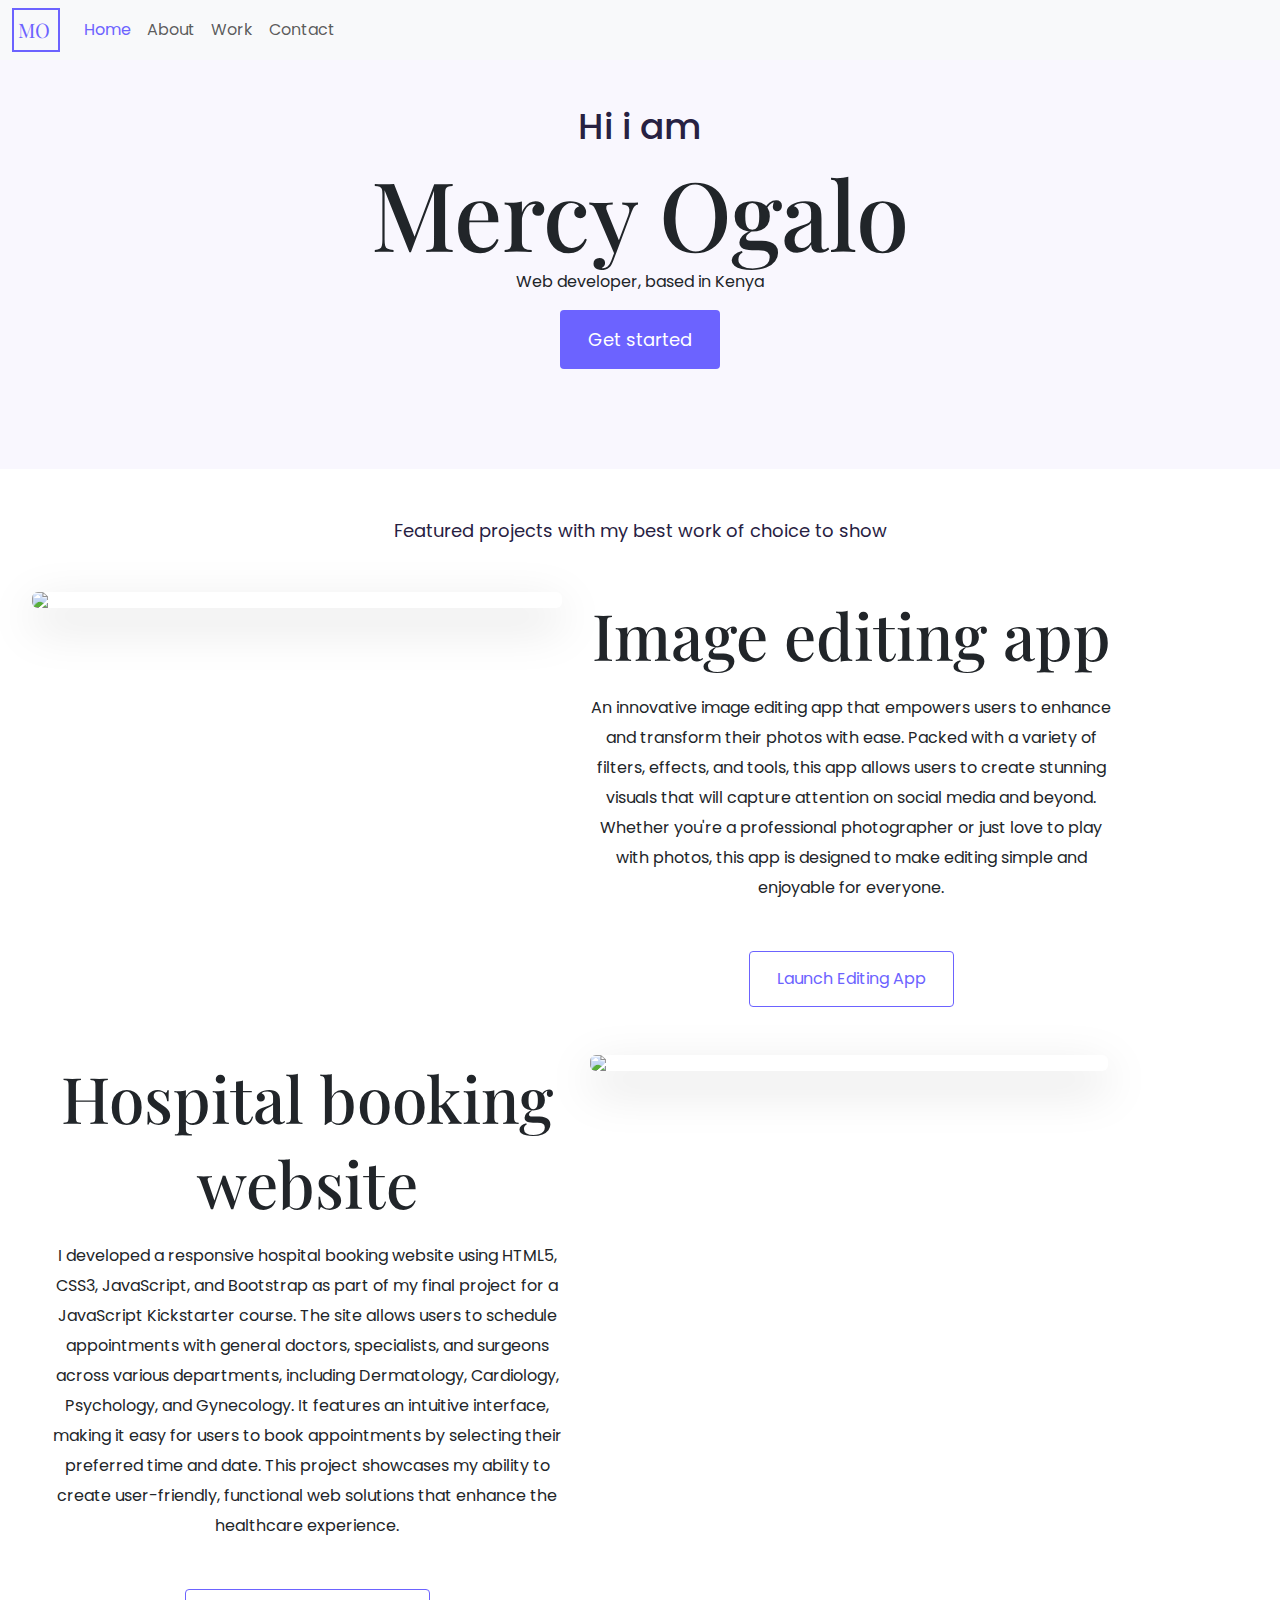
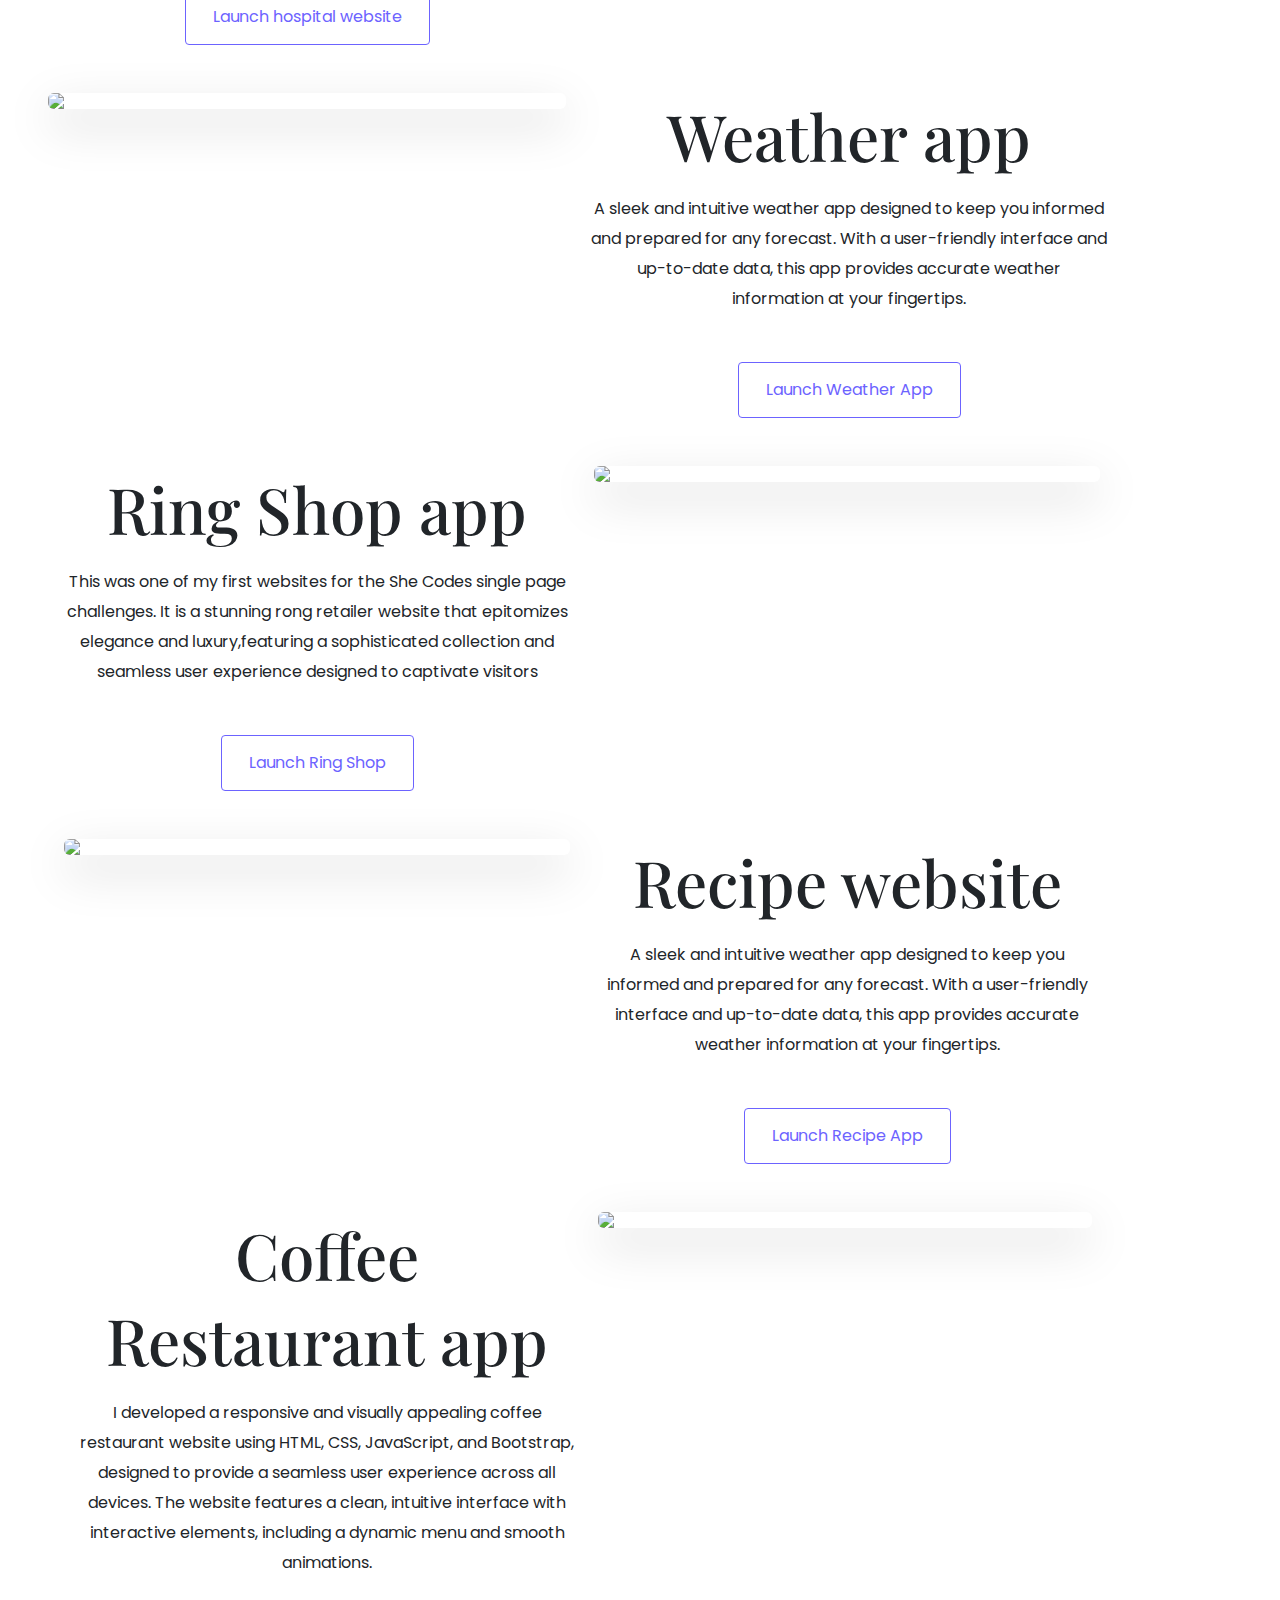
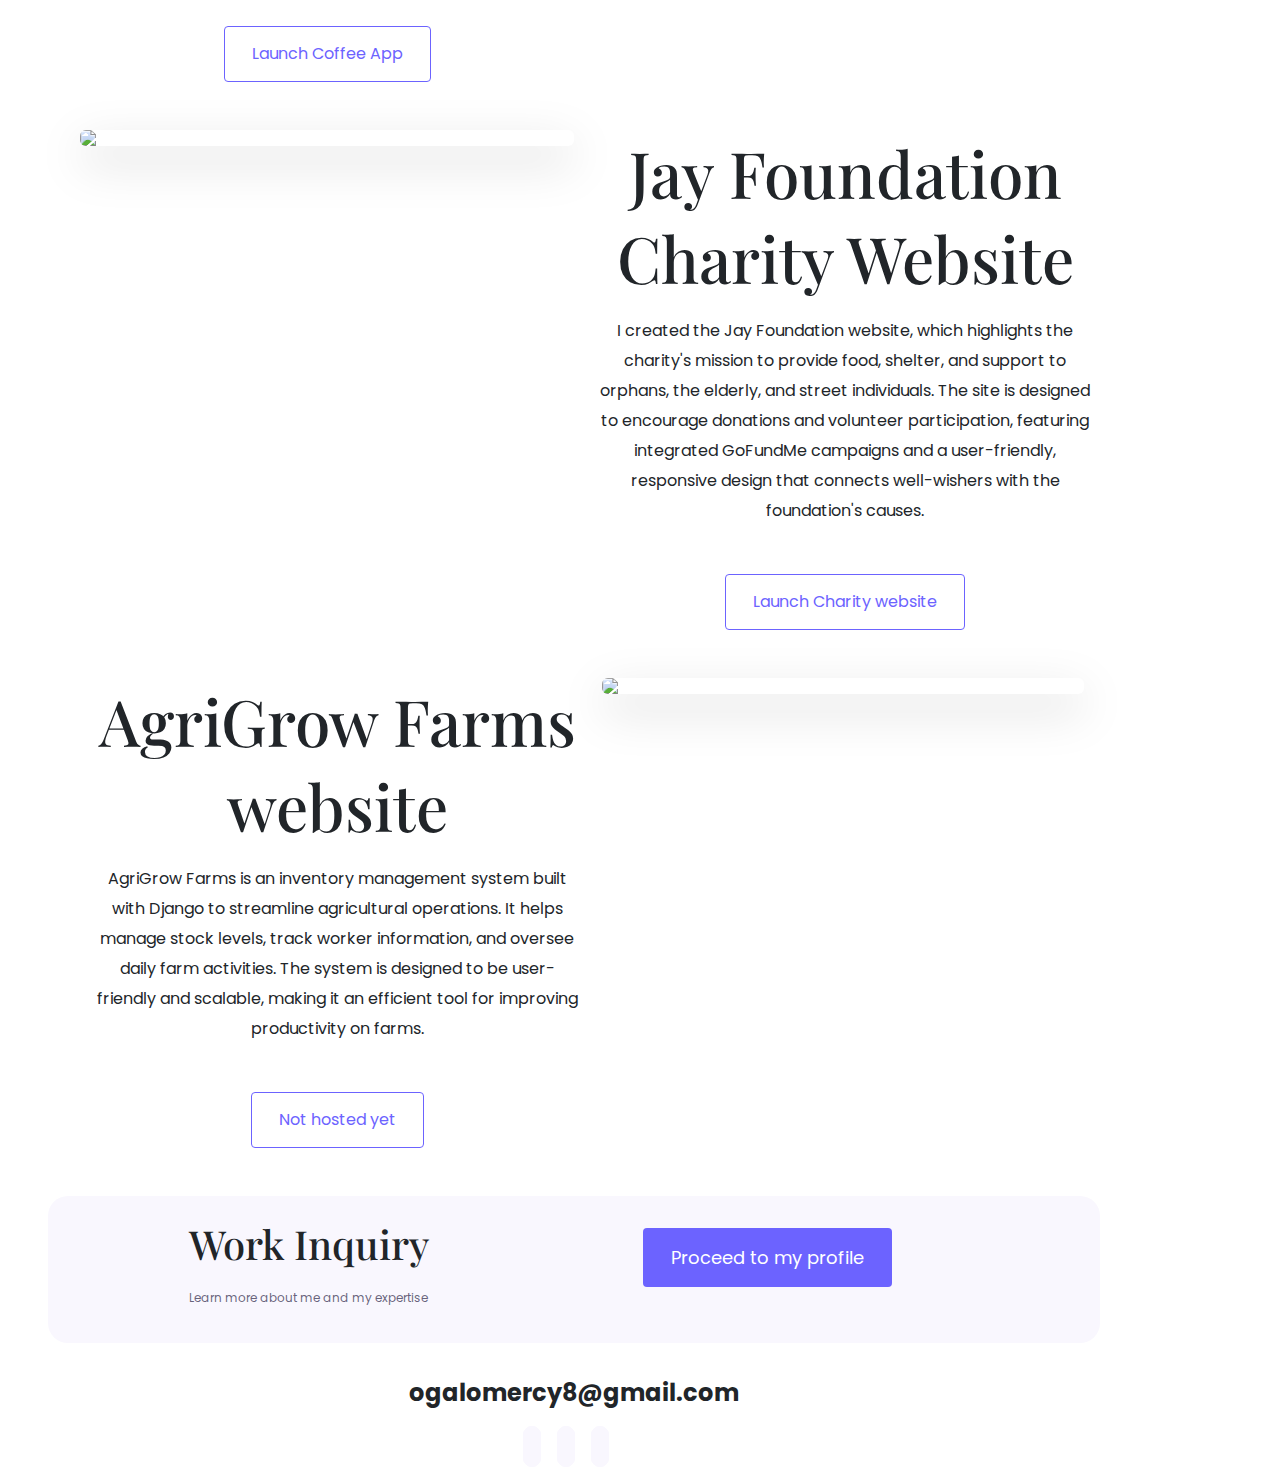
==== index.html @ 90d044d7 "added links to the icons" ====
<!DOCTYPE html>
<html lang="en">
<head>
    <meta charset="UTF-8">
    <meta name="description" content="Mercy Ogalo portfolio homepage-Frontend developer">
    <meta name="viewport" content="width=device-width, initial-scale=1.0">
    <link href="https://cdn.jsdelivr.net/npm/bootstrap@5.3.3/dist/css/bootstrap.min.css" rel="stylesheet" integrity="sha384-QWTKZyjpPEjISv5WaRU9OFeRpok6YctnYmDr5pNlyT2bRjXh0JMhjY6hW+ALEwIH" crossorigin="anonymous">
    <link rel="preconnect" href="https://fonts.googleapis.com">
    <link rel="preconnect" href="https://fonts.gstatic.com" crossorigin>
    <link rel="preconnect" href="https://fonts.googleapis.com">
    <link rel="stylesheet" href="styles/portfolio.css">
<link rel="preconnect" href="https://fonts.gstatic.com" crossorigin>
<link href="https://fonts.googleapis.com/css2?family=Playfair+Display:ital,wght@0,400..900;1,400..900&family=Poppins:ital,wght@0,100;0,200;0,300;0,400;0,500;0,600;0,700;0,800;0,900;1,100;1,200;1,300;1,400;1,500;1,600;1,700;1,800;1,900&display=swap" rel="stylesheet">
    <link href="https://fonts.googleapis.com/css2?family=Poppins:ital,wght@0,100;0,200;0,300;0,400;0,500;0,600;0,700;0,800;0,900;1,100;1,200;1,300;1,400;1,500;1,600;1,700;1,800;1,900&display=swap" rel="stylesheet">
    <script src="https://cdn.jsdelivr.net/npm/bootstrap@5.3.3/dist/js/bootstrap.bundle.min.js" integrity="sha384-YvpcrYf0tY3lHB60NNkmXc5s9fDVZLESaAA55NDzOxhy9GkcIdslK1eN7N6jIeHz" crossorigin="anonymous"></script>
    <script src="https://kit.fontawesome.com/9861babfd0.js" crossorigin="anonymous"></script>
    <title>Mercy Ogalo homepage</title>
</head>
<body>
  <nav class="navbar navbar-expand-lg fixed-top bg-body-tertiary">
    <div class="container-fluid">
      <a class="navbar-brand ps-1 pe-2 text-center" href="#">MO</a>
      <button class="navbar-toggler" type="button" data-bs-toggle="collapse" data-bs-target="#navbarNav" aria-controls="navbarNav" aria-expanded="false" aria-label="Toggle navigation">
        <span class="navbar-toggler-icon"></span>
      </button>
      <div class="collapse navbar-collapse" id="navbarNav">
        <ul class="navbar-nav">
          <li class="nav-item">
            <a class="nav-link active " aria-current="page"id="main-link" href="index.html">Home</a>
          </li>
          <li class="nav-item">
            <a class="nav-link" href="about.html">About</a>
          </li>
          <li class="nav-item">
            <a class="nav-link" href="work.html">Work</a>
          </li>
          <li class="nav-item">
            <a class="nav-link" href="contact.html">Contact</a>
          </li>
        </ul>
      </div>
    </div>
  </nav>
    <div class="main-section ">
        <h2>
            Hi i am
        </h2>
        <h1>
            Mercy Ogalo  
        </h1>
      <p>
        Web developer, based in Kenya
      </p> 
<div>
    <a href="#my-work"class="btn btn-branding">
        Get started
       </a> 
</div>
    </div>
   
<p class="text-center highlight-styling mt-5 mb-5">
    Featured projects with my best work of choice to show
</p>
    


    <div class="container ms-1 me-1"id="my-work">
        <div class="row ms-1 me-1 project-work">
          <div class="col-6">
            <img src="https://s3.amazonaws.com/shecodesio-production/uploads/files/000/135/799/original/Screenshot_2024-06-24_162312.png?1722080404" class="img-fluid rounded d-none d-sm-block shadow-lg" />
          </div>
       
          <div class="col-sm-6 text-center ">
            <h2 class="mb-3 project-heading">Image editing app</h2>
            <p class="project-description">
              An innovative image editing app that empowers users to enhance and transform their photos with ease. Packed with a variety of filters, effects, and tools, this app allows users to create stunning visuals that will capture attention on social media and beyond. Whether you're a professional photographer or just love to play with photos, this app is designed to make editing simple and enjoyable for everyone. 
            </p>
            <div class="mt-5">
              <a href="https://picture-perfect-image-editing-app.netlify.app/" class="btn project-work-link">Launch Editing App</a>
            </div>
          </div>


     

          <div class="row  ms-1 me-1 mt-5">
            <div class="col-sm-6 text-center">
              <h2 class="mb-3 project-heading">Hospital booking website</h2>
              <p class="project-description">
                I developed a responsive hospital booking website using HTML5, CSS3, JavaScript, and Bootstrap as part of my final project for a JavaScript Kickstarter course. The site allows users to schedule appointments with general doctors, specialists, and surgeons across various departments, including Dermatology, Cardiology, Psychology, and Gynecology. It features an intuitive interface, making it easy for users to book appointments by selecting their preferred time and date. This project showcases my ability to create user-friendly, functional web solutions that enhance the healthcare experience.
              </p>
              <div class="mt-5">
                <a href="https://evergreenhospital.netlify.app/" class="btn  project-work-link">Launch hospital website</a>
              </div>
            </div>
            <div class="col-sm-6">
              <img src="https://s3.amazonaws.com/shecodesio-production/uploads/files/000/147/568/original/Screenshot_2024-10-08_015750.png?1729005713" class="img-fluid rounded d-none d-sm-block shadow-lg" />
            </div>
          </div>











        <div class="row ms-1 me-1 mt-5">
          <div class="col-sm-6 text-center">
            <img src="https://s3.amazonaws.com/shecodesio-production/uploads/files/000/126/911/original/weather.png?1716116071" class="img-fluid rounded d-none d-sm-block shadow-lg" />
          </div>
          <div class="col-sm-6 text-center">
            <h2 class="mb-3 project-heading">Weather app</h2>
            <p class="project-description">
              A sleek and intuitive weather app designed to keep you informed and prepared for any forecast. With a user-friendly interface and up-to-date data, this app provides accurate weather information at your fingertips. 
            </p>
            <div class="mt-5">
              <a href="https://mercyweatherapp.netlify.app/" class="btn  project-work-link">Launch Weather App</a>
            </div>
          </div>




          <div class="row ms-1 me-1 mt-5">
            <div class="col-sm-6 text-center">
              <h2 class="mb-3 project-heading">Ring Shop app</h2>
              <p class="project-description">
                  This was one of my first websites for the She Codes single page  challenges. It is a stunning rong retailer website that epitomizes elegance and luxury,featuring a sophisticated collection and seamless user experience designed to captivate visitors
              </p>
              <div class="mt-5">
                <a href="https://ring-collection.netlify.app/" class="btn  project-work-link">Launch Ring Shop</a>
              </div>
            </div>
            <div class="col-sm-6">
              <img src="https://s3.amazonaws.com/shecodesio-production/uploads/files/000/135/797/original/Screenshot_2024-07-27_143400.png?1722080245" class="img-fluid rounded d-none d-sm-block shadow-lg" />
            </div>
          </div>





      
          <div class="row ms-1 me-1 mt-5">
            <div class="col-sm-6 text-center">
              <img src="https://s3.amazonaws.com/shecodesio-production/uploads/files/000/132/220/original/Screenshot_2024-07-08_181033.png?1720451625" class="img-fluid rounded d-none d-sm-block shadow-lg" />
            </div>
            <div class="col-sm-6 text-center">
              <h2 class="mb-3 project-heading">Recipe website</h2>
              <p class="project-description">
                A sleek and intuitive weather app designed to keep you informed and prepared for any forecast. With a user-friendly interface and up-to-date data, this app provides accurate weather information at your fingertips. 
              </p>
              <div class="mt-5">
                <a href="https://mercy-ogalo-recipes.netlify.app/" class="btn  project-work-link">Launch Recipe App</a>
              </div>
            </div>
           
        
        
        
            <div class="row  ms-1 me-1 mt-5">
              <div class="col-sm-6 text-center">
                <h2 class="mb-3 project-heading">Coffee Restaurant app</h2>
                <p class="project-description">
                    I developed a responsive and visually appealing coffee restaurant website using HTML, CSS, JavaScript, and Bootstrap, designed to provide a seamless user experience across all devices. The website features a clean, intuitive interface with interactive elements, including a dynamic menu and  smooth animations.
                </p>
                <div class="mt-5">
                  <a href="https://coffeerestaurantkenya.netlify.app/" class="btn  project-work-link">Launch Coffee App</a>
                </div>
              </div>
              <div class="col-sm-6">
                <img src="https://s3.amazonaws.com/shecodesio-production/uploads/files/000/138/078/original/Screenshot_2024-08-08_192448.png?1723134542" class="img-fluid rounded d-none d-sm-block shadow-lg" />
              </div>
            </div>
        
        
        
        
        

            <div class="row ms-1 me-1 mt-5">
              <div class="col-sm-6 text-center">
                <img src="https://s3.amazonaws.com/shecodesio-production/uploads/files/000/141/499/original/Screenshot_2024-08-30_212115.png?1725042442" class="img-fluid rounded d-none d-sm-block shadow-lg" />
              </div>
              <div class="col-sm-6 text-center">
                <h2 class="mb-3 project-heading">Jay Foundation Charity Website</h2>
                <p class="project-description">
                  I created the Jay Foundation website, which highlights the charity's mission to provide food, shelter, and support to orphans, the elderly, and street individuals. The site is designed to encourage donations and volunteer participation, featuring integrated GoFundMe campaigns and a user-friendly, responsive design that connects well-wishers with the foundation's causes.
                </p>
                <div class="mt-5">
                  <a href="https://jayfoundationke.netlify.app/" class="btn  project-work-link">Launch Charity website</a>
                </div>
              </div>




              <div class="row  ms-1 me-1 mt-5">
                <div class="col-sm-6 text-center">
                  <h2 class="mb-3 project-heading">AgriGrow Farms website</h2>
                  <p class="project-description">
                    AgriGrow Farms is an inventory management system built with Django to streamline agricultural operations. It helps manage stock levels, track worker information, and oversee daily farm activities. The system is designed to be user-friendly and scalable, making it an efficient tool for improving productivity on farms.
                  <div class="mt-5">
                    <a href=" " class="btn  project-work-link">Not hosted yet</a>
                  </div>
                </div>
                <div class="col-sm-6">
                  <img src="https://s3.amazonaws.com/shecodesio-production/uploads/files/000/154/225/original/agrigrow-1.png?1736279844" class="img-fluid rounded d-none d-sm-block shadow-lg" />
                </div>
              </div>
          

    
            





        
        
        
        </div>





        </div>
      </div>
<div class="container">
  <div class="row personal-access text center m-3 p-3 justify-content-evenly mt-5">
    <div class=" col-sm-4 ">
      <h2>
        Work Inquiry
      </h2>
      <p>
   Learn more about me and my expertise
      </p>
      </div>
      <div class="col-sm-4 mt-3">
        <a href="about.html" class="btn btn-branding">Proceed to my profile</a>
      </div>
  </div>
</div>


<div class="email-link mt-3 mb-2">
  <p>
    ogalomercy8@gmail.com
  </p>
</div>

<div class="icons text-center">
  <a href="http://">
    <i class="fa-brands fa-github  me-3 icon-styling" style="color: #B197FC;"></i>
  </a>
    
 <a href="http://">
  <i class="fa-brands fa-twitter me-3 icon-styling" style="color: #B197FC;"></i>
 </a>
 
 <a href="http://">
  <i class="fa-brands fa-linkedin me-3 icon-styling" style="color: #B197FC;"></i>
 </a>

 
 
</div>

</body>
</html>
---- styles/portfolio.css ----
:root{
  --heading-font-family:"Playfair Display", serif;
  --normal-font-family:"Poppins", sans-serif;
  --primary-color:#F9F7FE;
  --secondary-color:#6C63FF;
}
body{
  font-family: var(--normal-font-family);
  background-color: white;
}
  #main-link{
    color: var(--secondary-color);
  }
  .main-section{
    background-color: var(--primary-color);
    text-align: center;
  padding-top: 100px;
  padding-bottom: 100px;
  }
  h1{
    font-family: var(--heading-font-family);
    font-size: 96px;
    line-height: 100px;
  }
  .main-section h2{
    font-size: 36px;
    color: #272142;
    line-height: 54px;
  }
  .btn-branding{
    font-family: var(--normal-font-family);
    color: white;
    font-size: 18px;
    line-height: 27px;
    background-color: var(--secondary-color);
    border-radius: 4px;
    padding: 15px 27px;
  }
  .highlight-styling{
    font-family: var(--normal-font-family);
    font-size: 18px;
    line-height: 27px;
    color: #272142;
  }
  .project-heading{
    font-family: var(--heading-font-family);
    font-size: 64px;
    line-height: 85px;
  }
  .project-description{
    font-family: var(--normal-font-family);
    font-size: 16px;
    line-height: 30px;
  }
  .project-work-link{
    font-family: var(--normal-font-family);
    color: var(--secondary-color);
    text-align: center;
    font-size: 16px;
    line-height: 24px;
    border: 1px solid var(--secondary-color);
    border-radius: 4px;
    padding: 15px 27px;
  }
  .personal-access{
    background-color: var(--primary-color);
    border-radius: 20px;
  }
  .personal-access h2{
    font-family: var(--heading-font-family);
    font-size: 40px;
    line-height: 64px;
  }
  .personal-access p{
    font-size: 12px;
    line-height: 27px;
    color: #272142B2;
  }
  .email-link{
    text-align: center;
    font-family: var(--normal-font-family);
    font-size: 24px;
    line-height: 36px;
    font-weight: bold;
  }
  .icon-styling{
    border:1px solid var(--primary-color);
    background-color: var(--primary-color);
    border-radius: 50px;
    padding: 8px;
  }
  .nav-link{
    font-family: var(--normal-font-family);
    font-size: 16px;
    line-height: 24px;
  }
  .nav-link:hover{
    color: var(--secondary-color);
  }
   .navbar-brand{
    font-family: var(--heading-font-family);
  border: 2px solid var(--secondary-color);
  color: var(--secondary-color);
  transition: transform 0.6s ease;
  }
  .navbar-brand:hover{
transform: rotate(360deg);
  }
  @media (max-width: 576px) {
    h1{
      font-size: 70px;
    }
    .main-section h2{
      font-size: 26px;
    }
    .project-heading{
      font-size: 40px;
    }
    .personal-access h2{
      font-size: 30px;
    }
    .email-link{
      font-size: 16px;
    }
  }
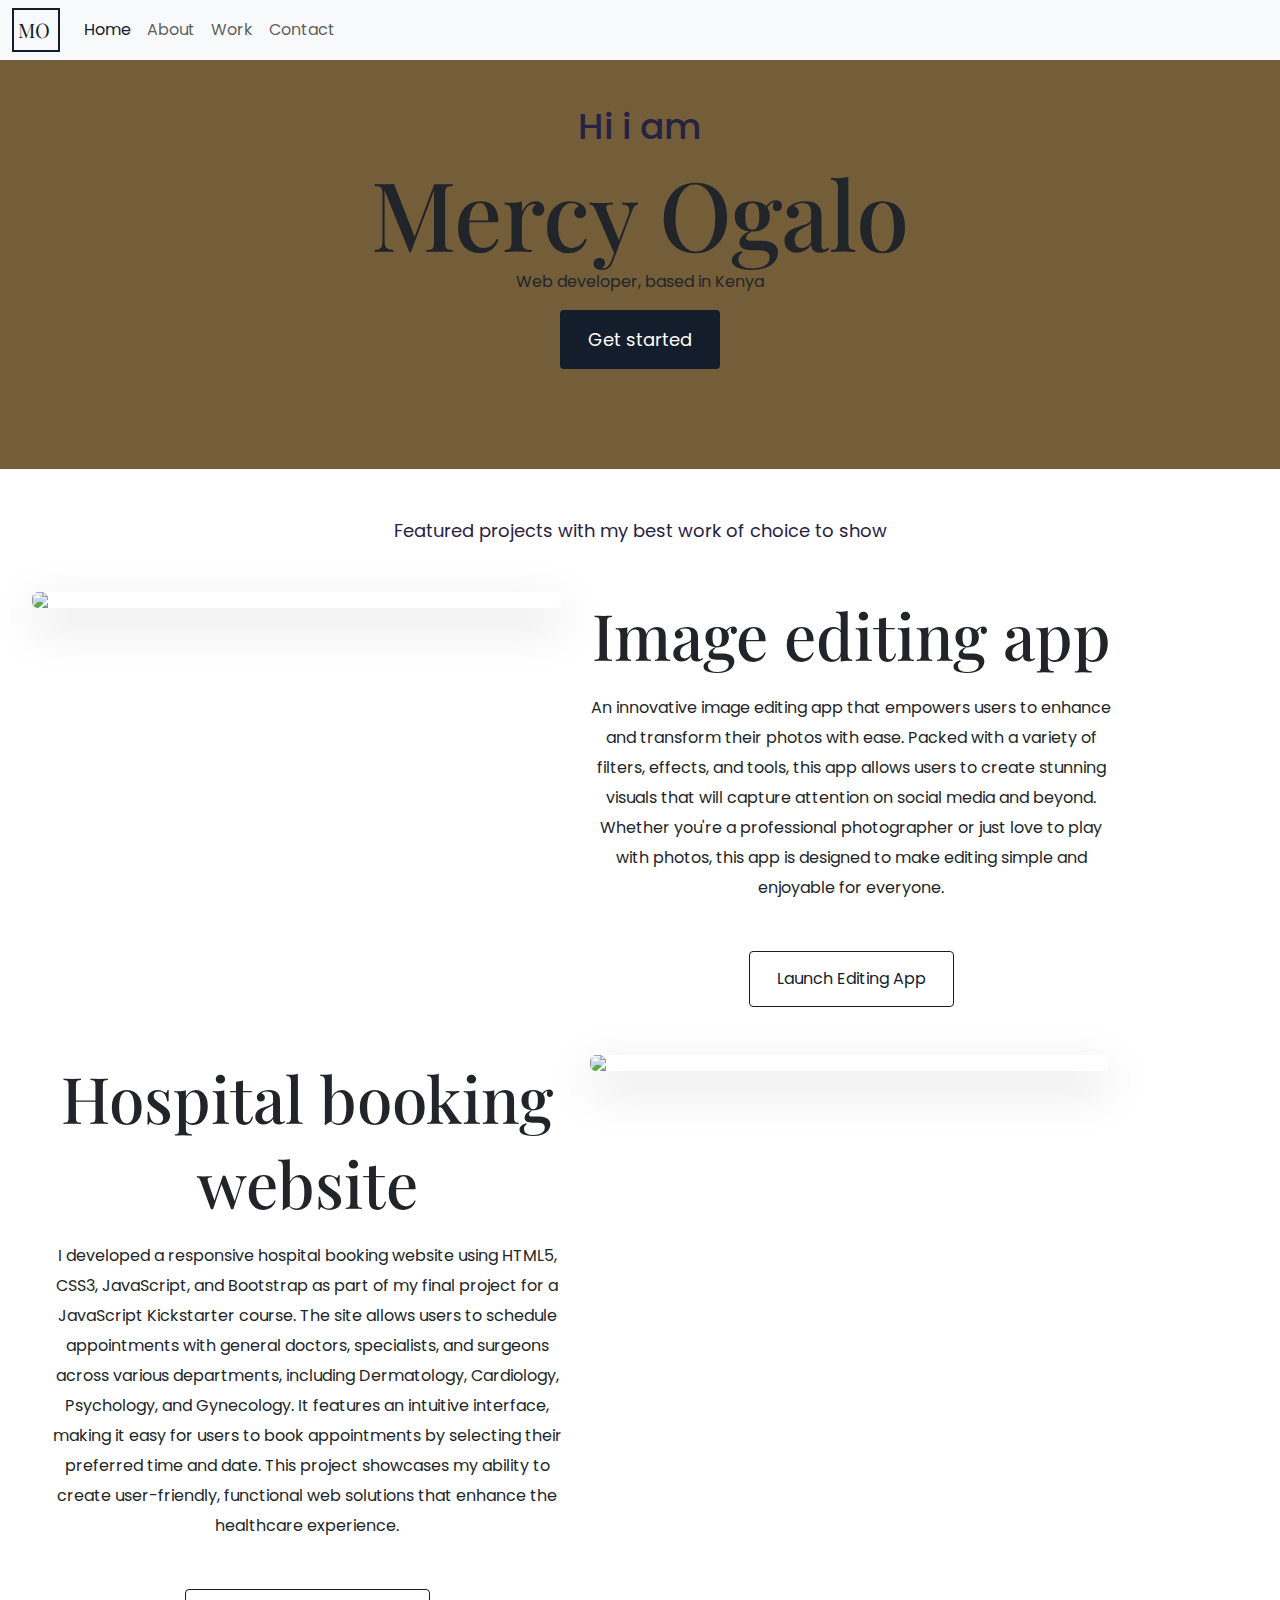
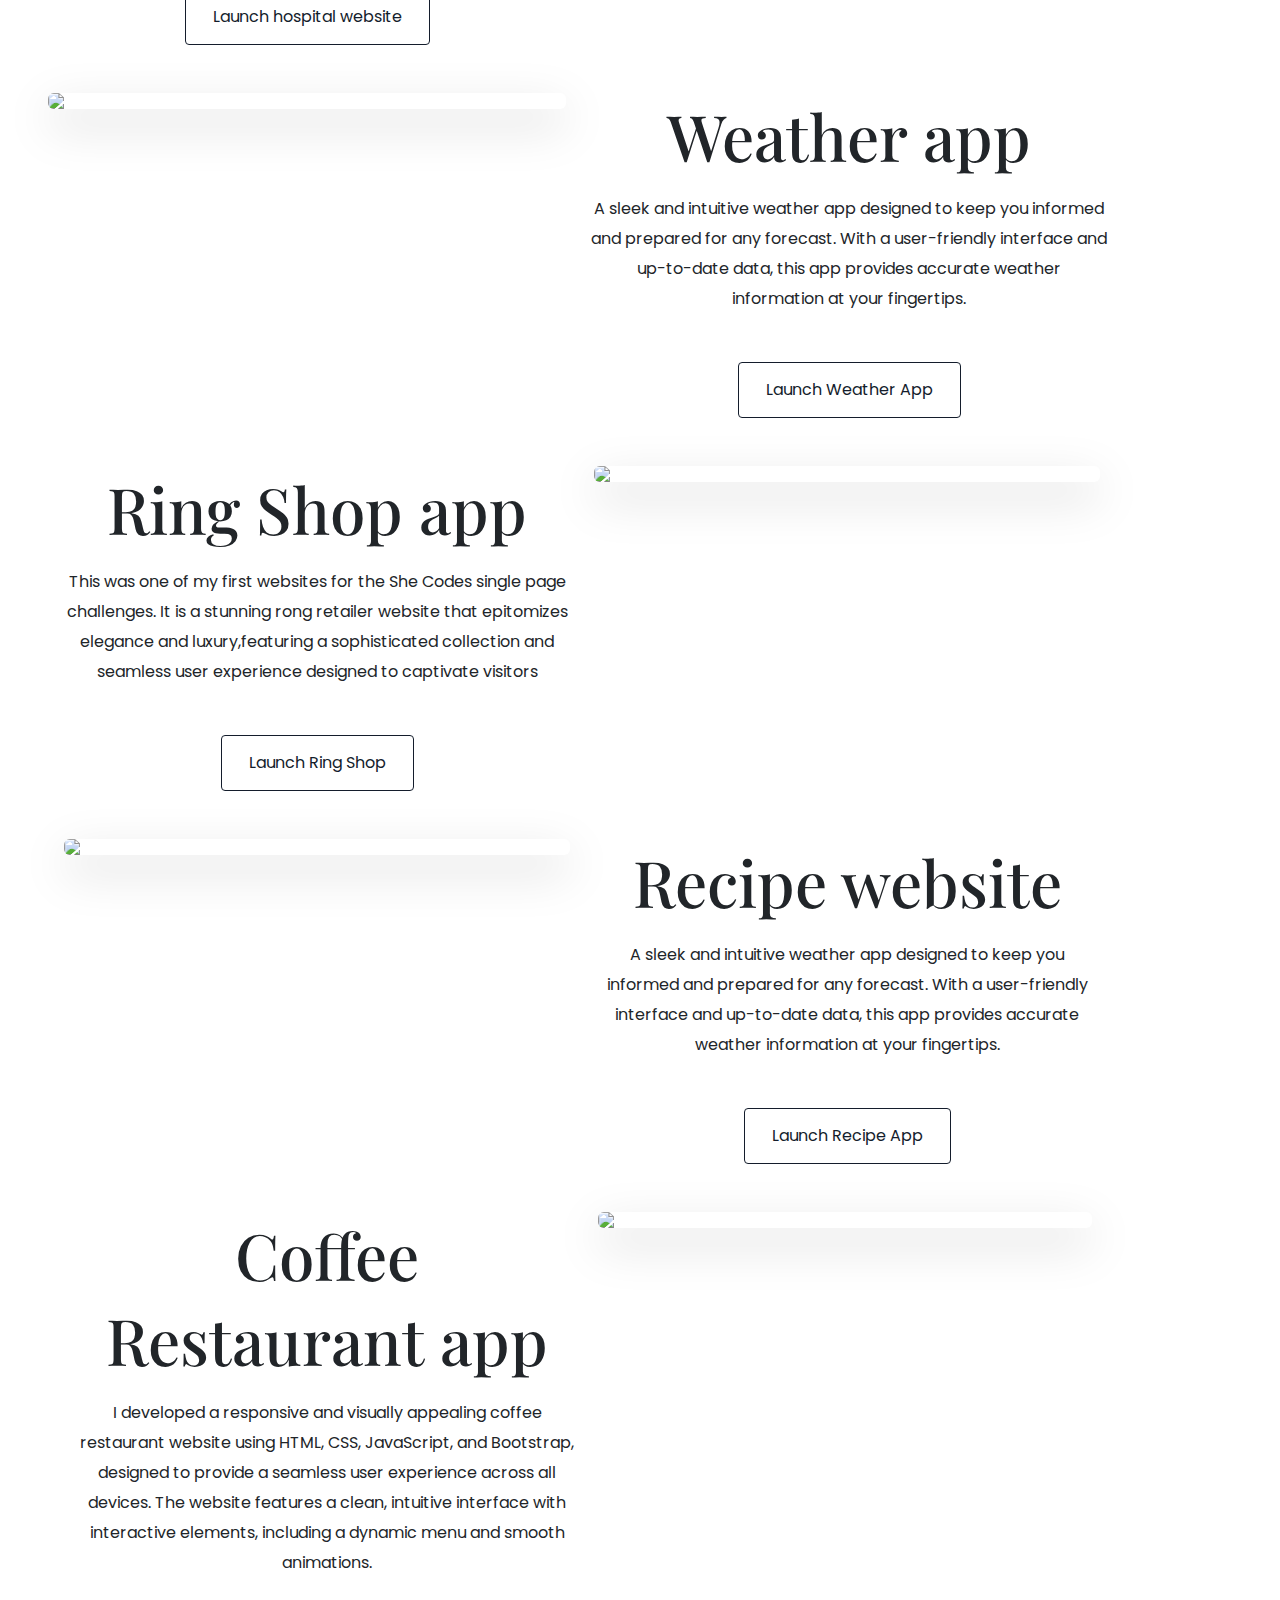
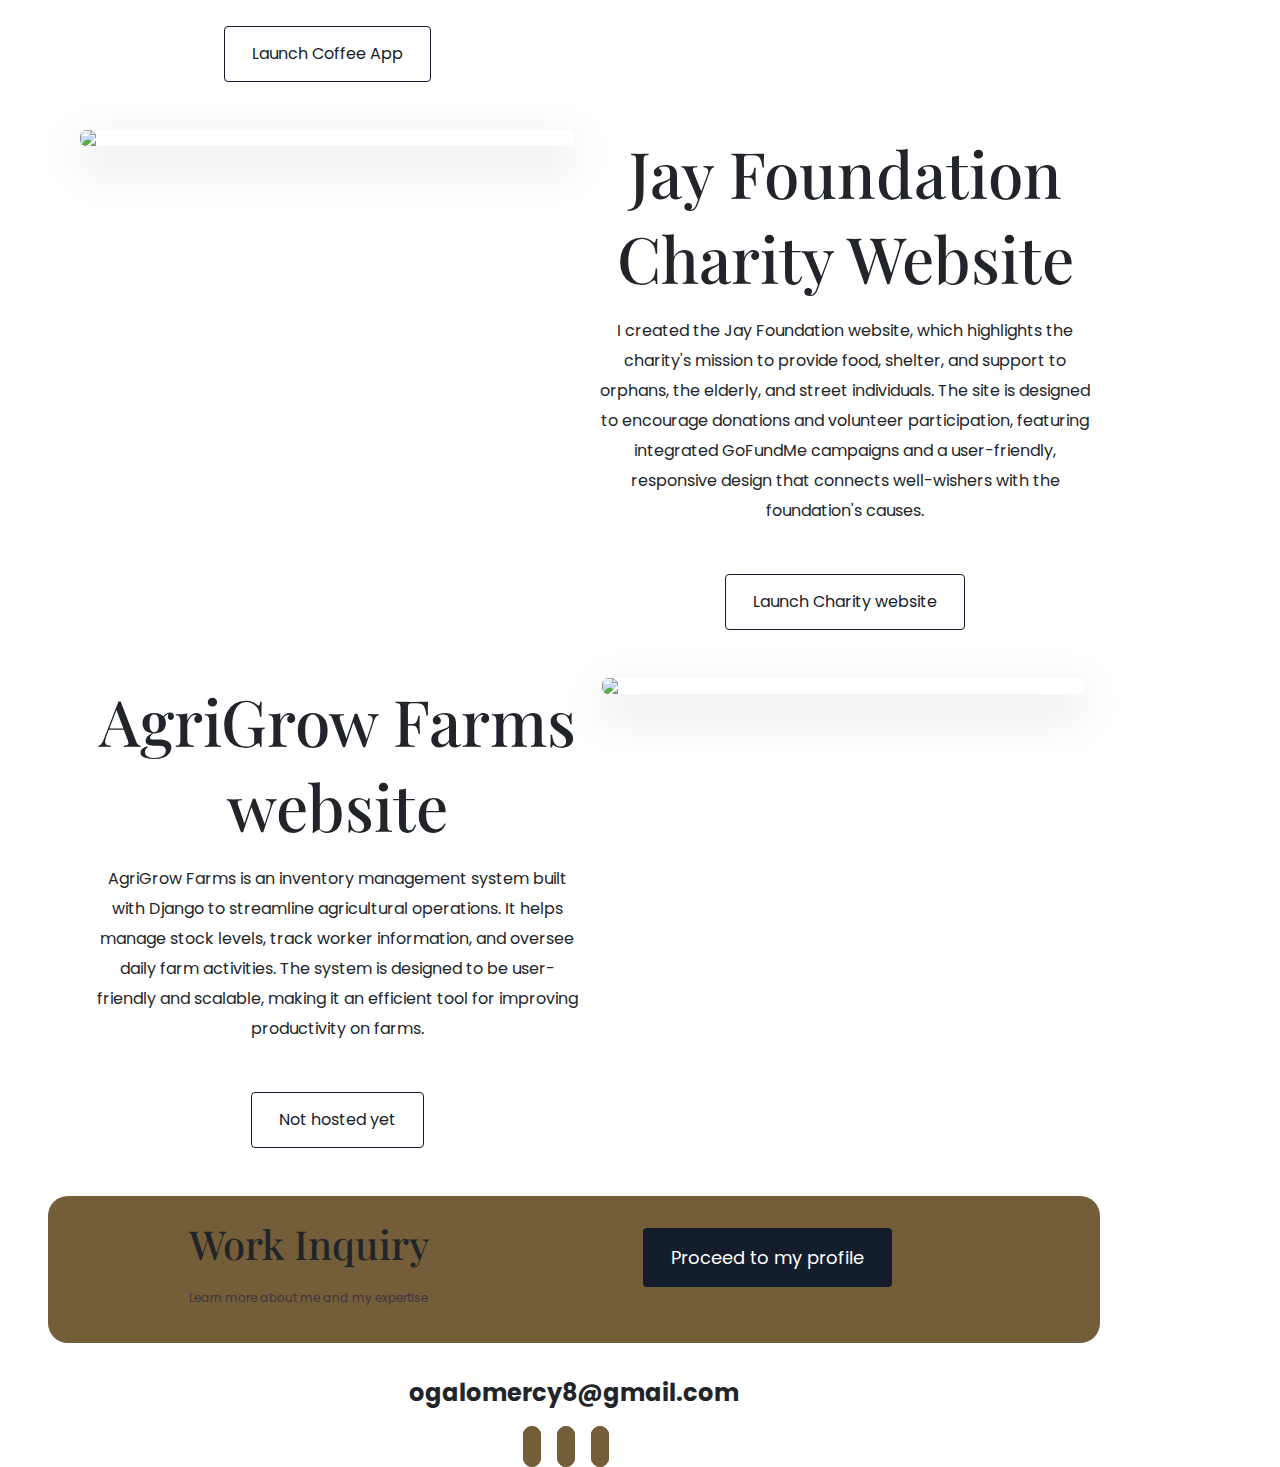
==== commit 410de7ab: "Updated the root colors" ====
--- a/index.html
+++ b/index.html
@@ -15,6 +15,18 @@
     <script src="https://cdn.jsdelivr.net/npm/bootstrap@5.3.3/dist/js/bootstrap.bundle.min.js" integrity="sha384-YvpcrYf0tY3lHB60NNkmXc5s9fDVZLESaAA55NDzOxhy9GkcIdslK1eN7N6jIeHz" crossorigin="anonymous"></script>
     <script src="https://kit.fontawesome.com/9861babfd0.js" crossorigin="anonymous"></script>
     <title>Mercy Ogalo homepage</title>
+
+<style>
+  :root{
+    --heading-font-family:"Playfair Display", serif;
+    --normal-font-family:"Poppins", sans-serif;
+    --primary-color:#745D39;
+    --secondary-color:#141D2C;
+  }
+</style>
+
+
+
 </head>
 <body>
   <nav class="navbar navbar-expand-lg fixed-top bg-body-tertiary">
@@ -256,16 +268,17 @@
 </div>
 
 <div class="icons text-center">
-  <a href="http://">
-    <i class="fa-brands fa-github  me-3 icon-styling" style="color: #B197FC;"></i>
+
+  <a href="https://github.com/mercyogalo" style="text-decoration: none;">
+    <i class="fa-brands fa-github  me-3 icon-styling" style="color: #141D2C;"></i>
   </a>
     
- <a href="http://">
-  <i class="fa-brands fa-twitter me-3 icon-styling" style="color: #B197FC;"></i>
+ <a href="https://x.com/ogalo_mercy"  style="text-decoration: none;">
+  <i class="fa-brands fa-twitter me-3 icon-styling" style="color: #141D2C;"></i>
  </a>
  
- <a href="http://">
-  <i class="fa-brands fa-linkedin me-3 icon-styling" style="color: #B197FC;"></i>
+ <a href="https://www.linkedin.com/in/mercy-ogalo-9a1b69272/"  style="text-decoration: none;">
+  <i class="fa-brands fa-linkedin me-3 icon-styling" style="color: #141D2C;"></i>
  </a>
 
  
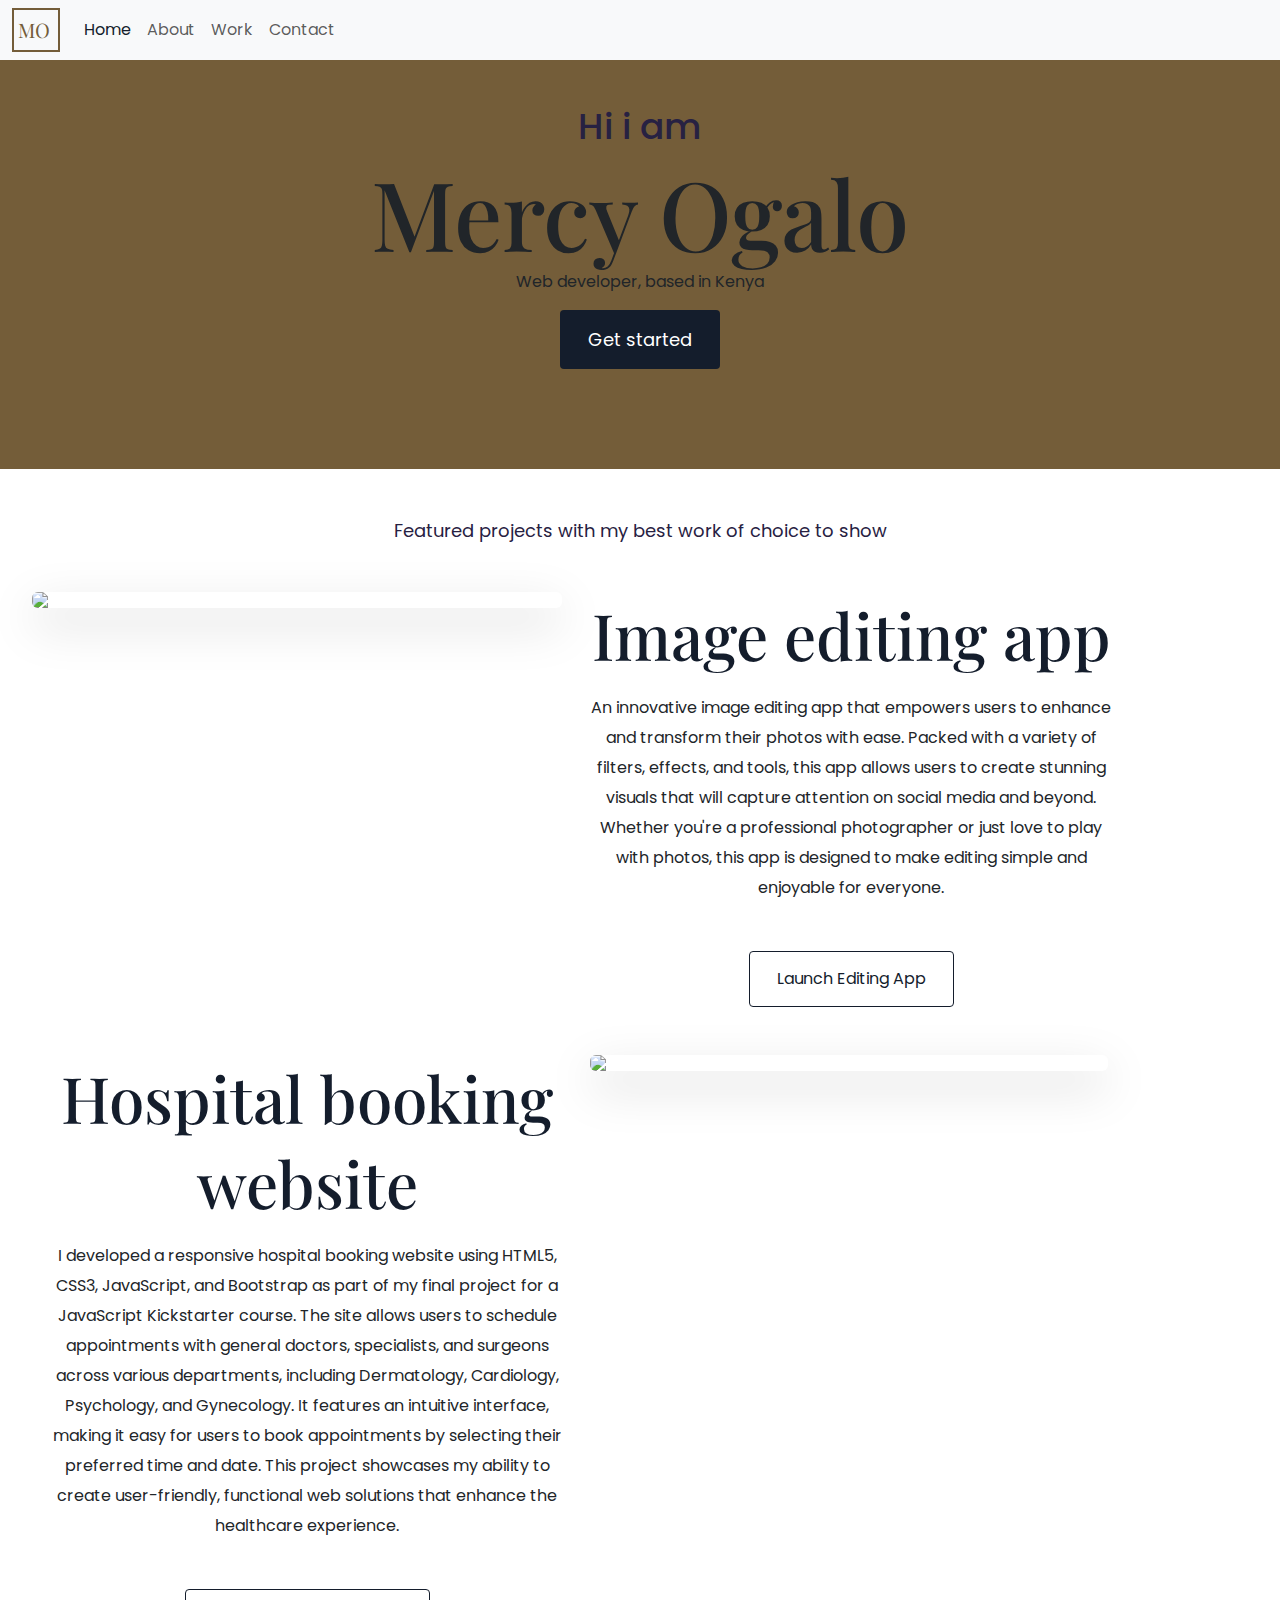
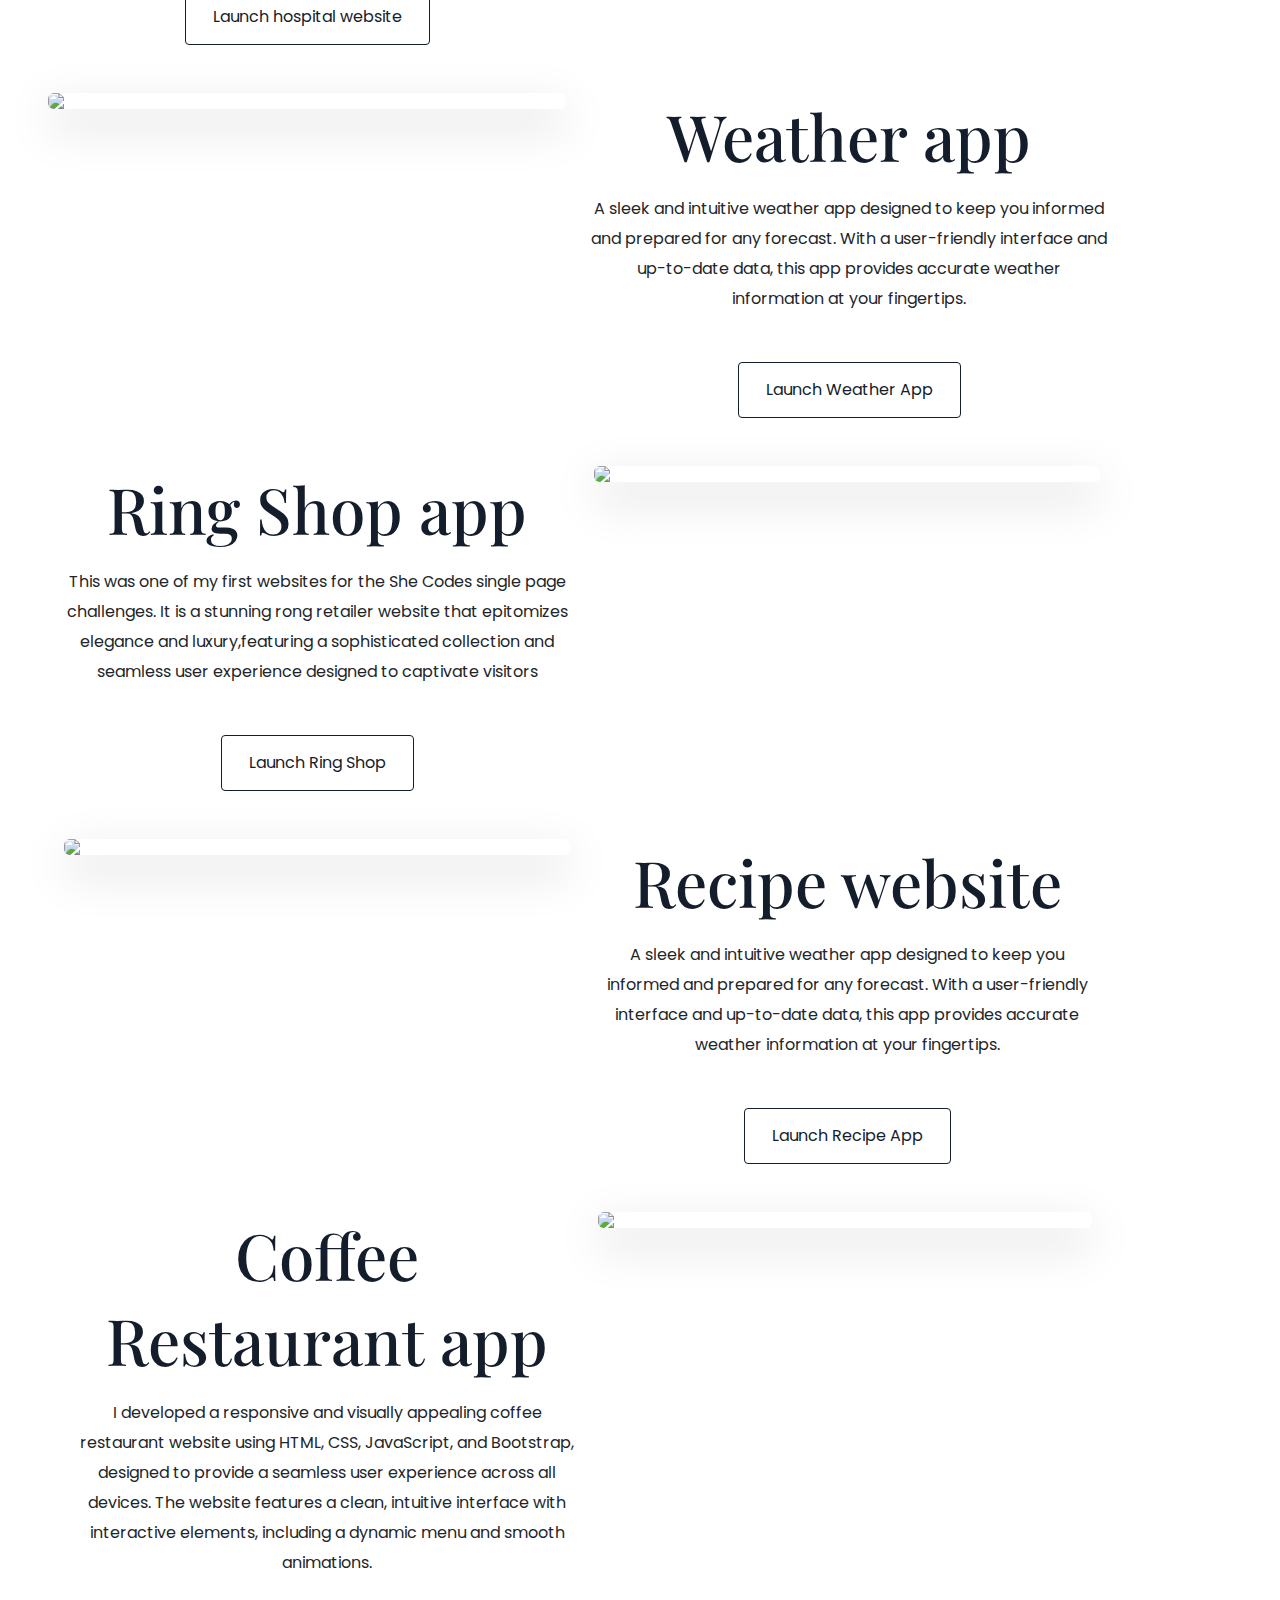
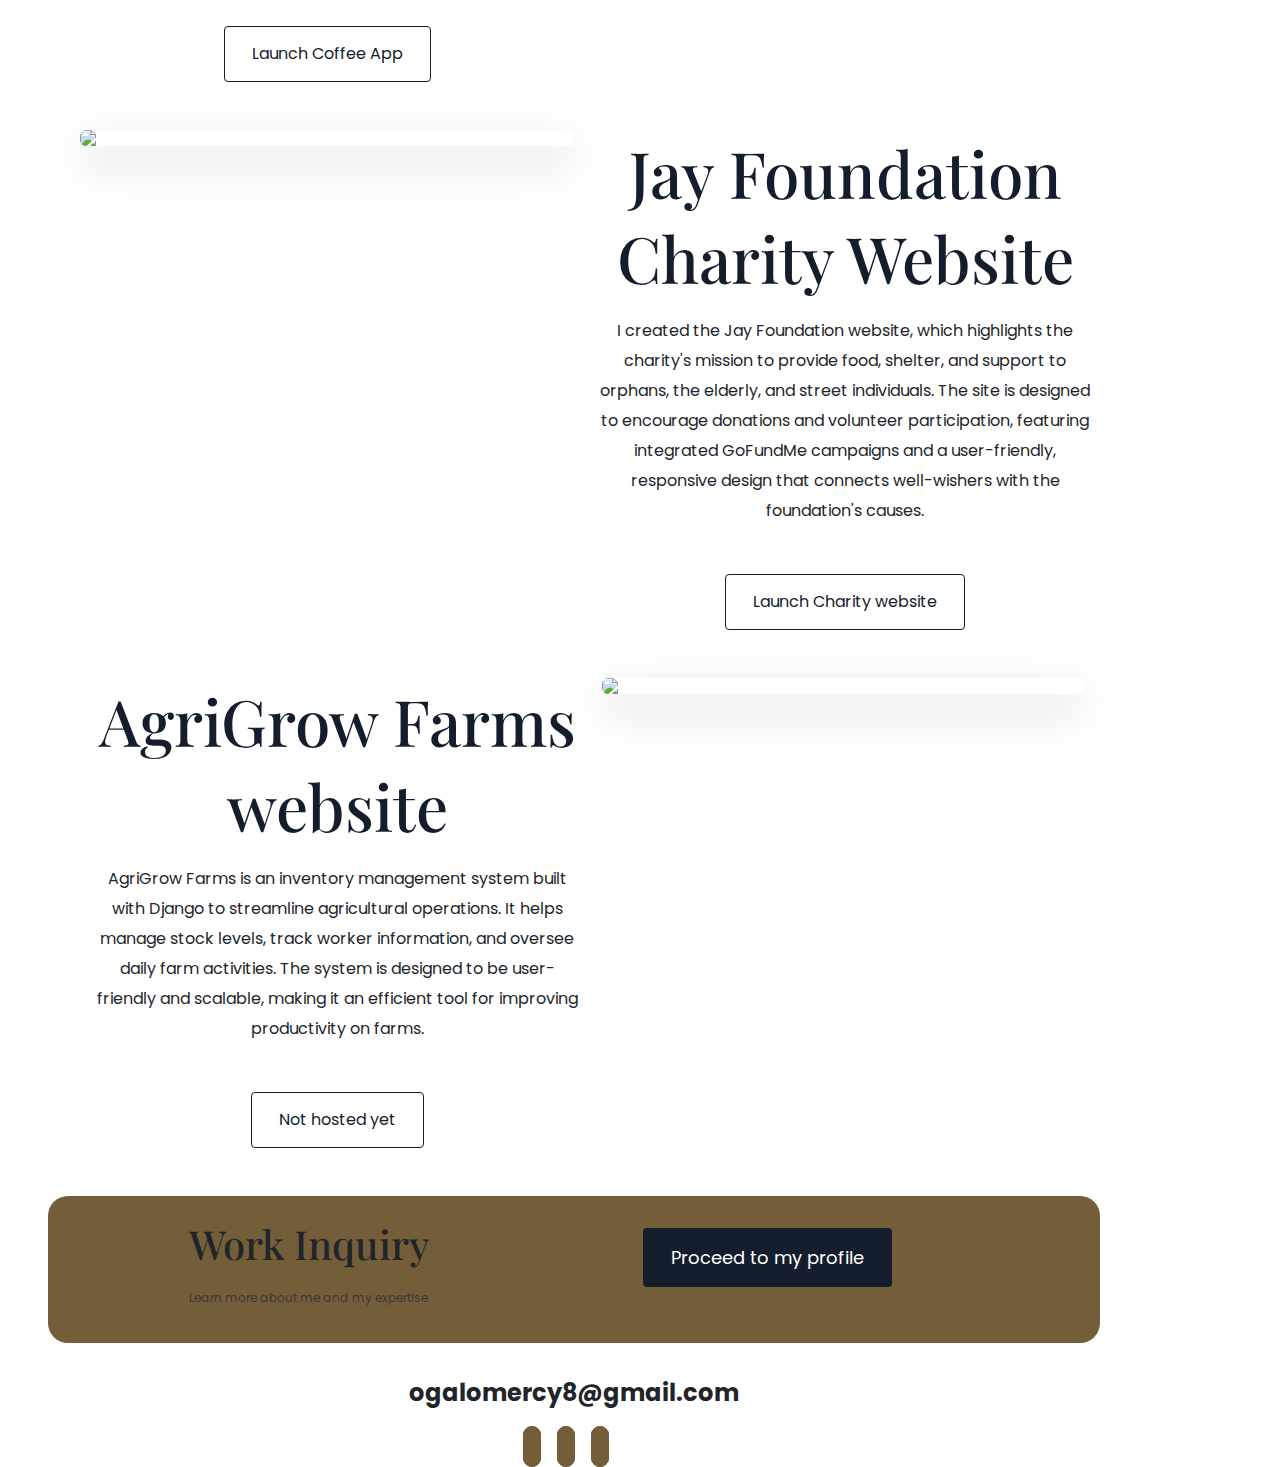
==== commit decac21e: "updated the link for twitter" ====
--- a/index.html
+++ b/index.html
@@ -267,13 +267,13 @@
   </p>
 </div>
 
-<div class="icons text-center">
+<div class="icons text-center mb-2">
 
   <a href="https://github.com/mercyogalo" style="text-decoration: none;">
     <i class="fa-brands fa-github  me-3 icon-styling" style="color: #141D2C;"></i>
   </a>
     
- <a href="https://x.com/ogalo_mercy"  style="text-decoration: none;">
+ <a href="https://x.com/mercyogalo1818"  style="text-decoration: none;">
   <i class="fa-brands fa-twitter me-3 icon-styling" style="color: #141D2C;"></i>
  </a>
  
--- a/styles/portfolio.css
+++ b/styles/portfolio.css
@@ -1,8 +1,8 @@
 :root{
   --heading-font-family:"Playfair Display", serif;
   --normal-font-family:"Poppins", sans-serif;
-  --primary-color:#F9F7FE;
-  --secondary-color:#6C63FF;
+  --primary-color:#745D39;
+  --secondary-color:#141D2C;
 }
 body{
   font-family: var(--normal-font-family);
@@ -46,6 +46,7 @@
     font-family: var(--heading-font-family);
     font-size: 64px;
     line-height: 85px;
+    color: var(--secondary-color);
   }
   .project-description{
     font-family: var(--normal-font-family);
@@ -83,6 +84,9 @@
     line-height: 36px;
     font-weight: bold;
   }
+  .icon{
+    margin-bottom: 10px;
+  }
   .icon-styling{
     border:1px solid var(--primary-color);
     background-color: var(--primary-color);
@@ -99,8 +103,8 @@
   }
    .navbar-brand{
     font-family: var(--heading-font-family);
-  border: 2px solid var(--secondary-color);
-  color: var(--secondary-color);
+  border: 2px solid var(--primary-color);
+  color: var(--primary-color);
   transition: transform 0.6s ease;
   }
   .navbar-brand:hover{
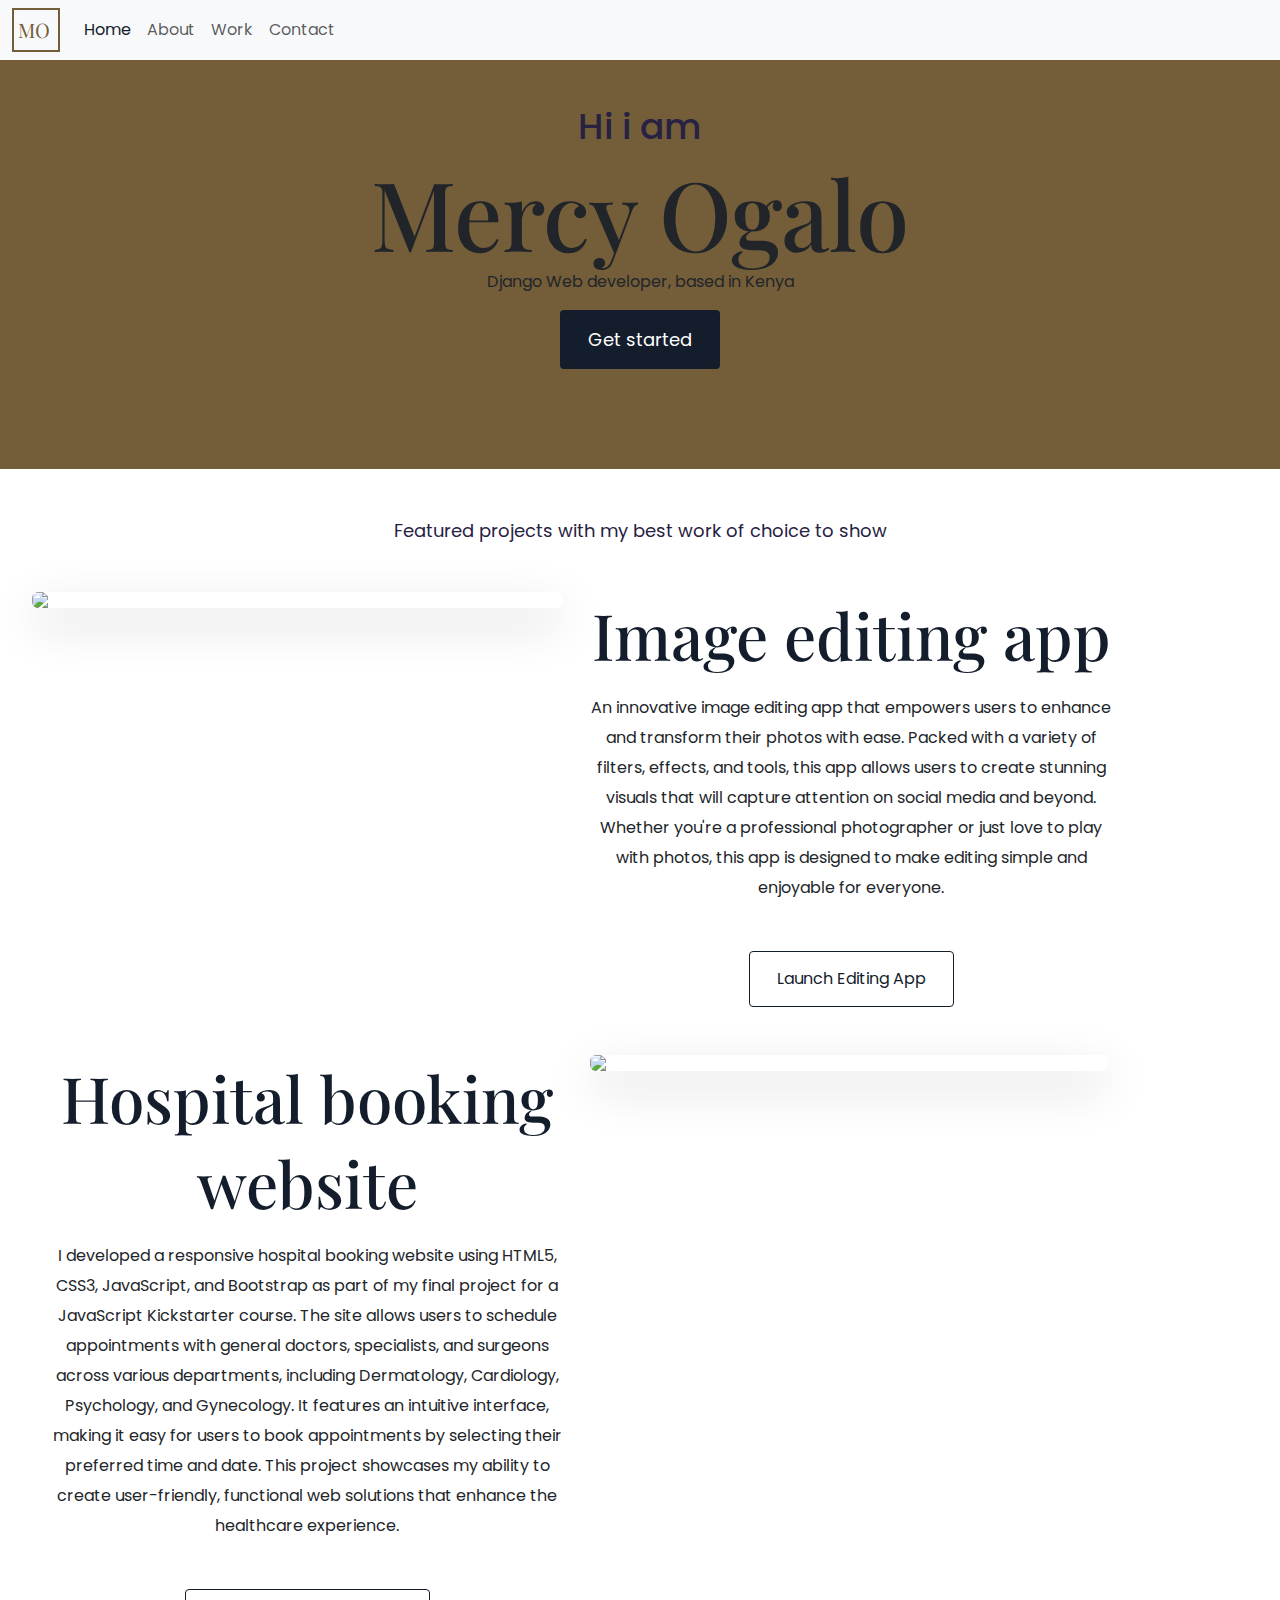
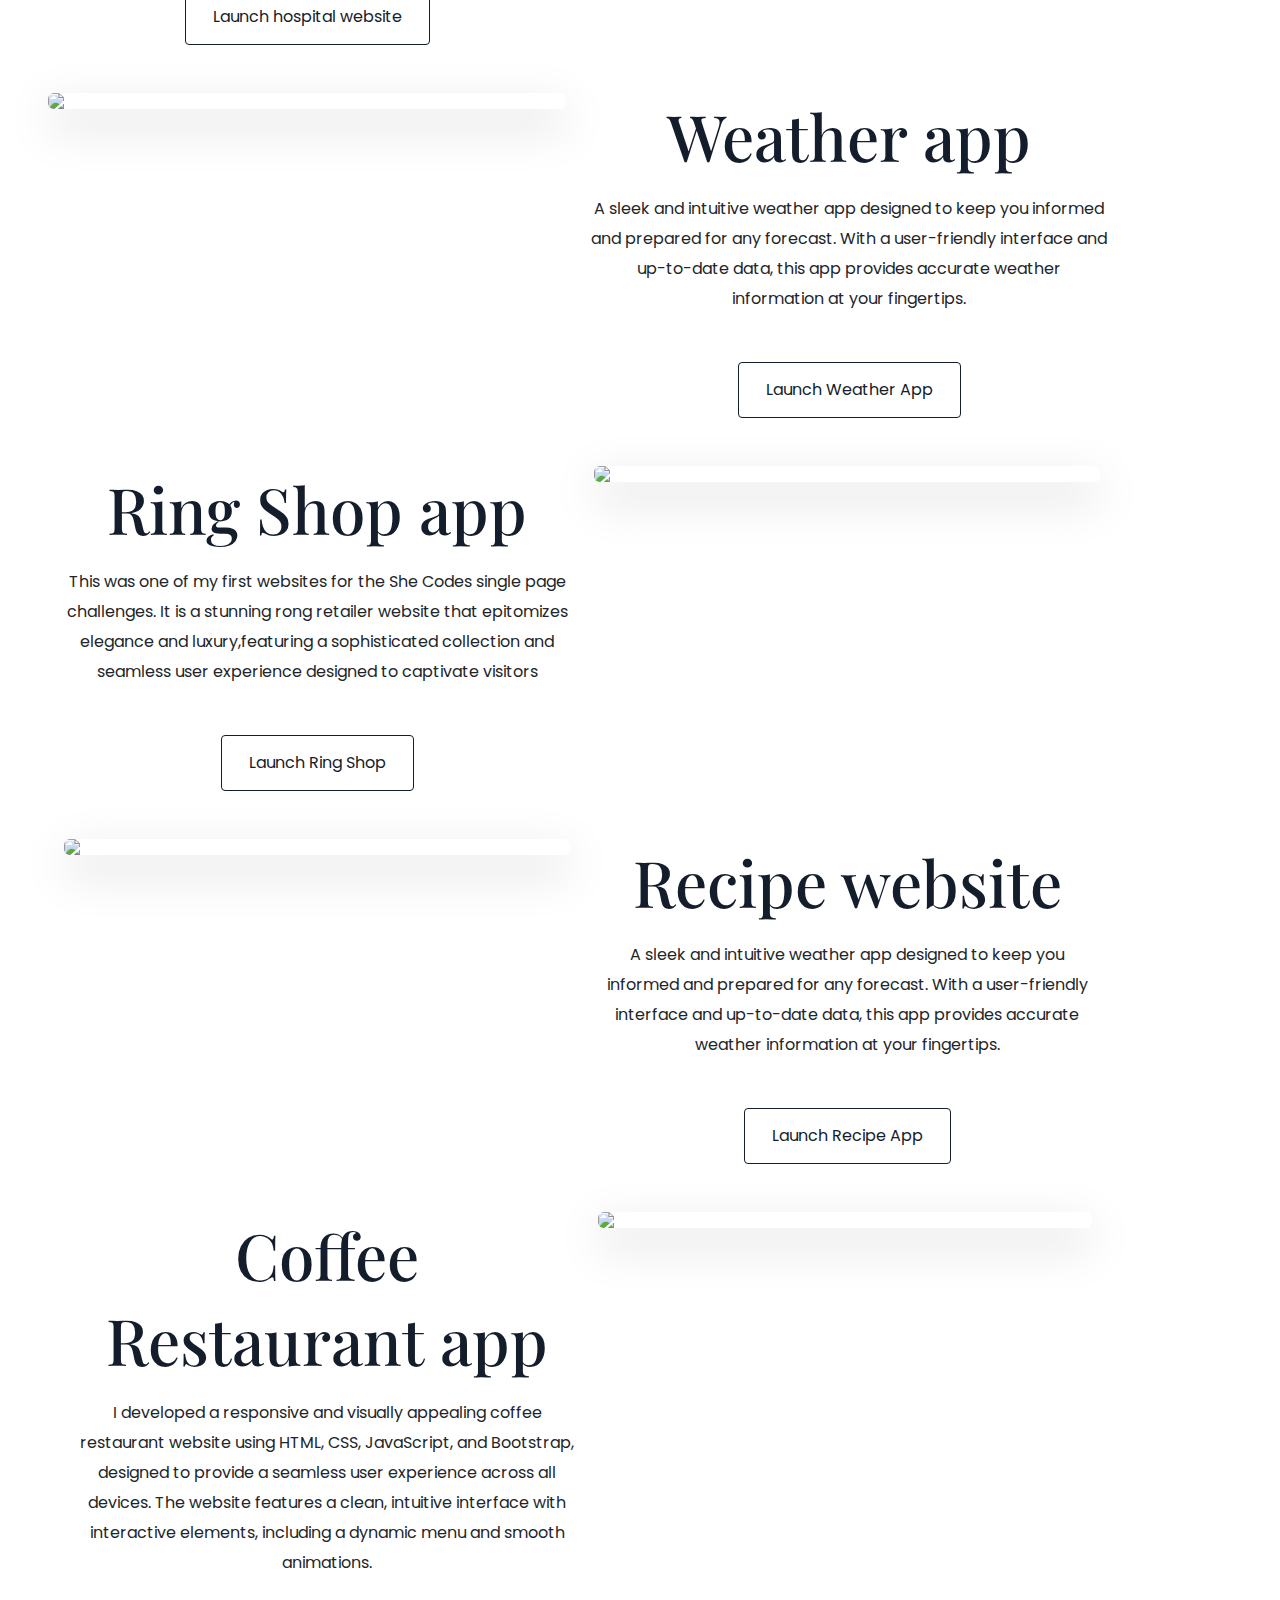
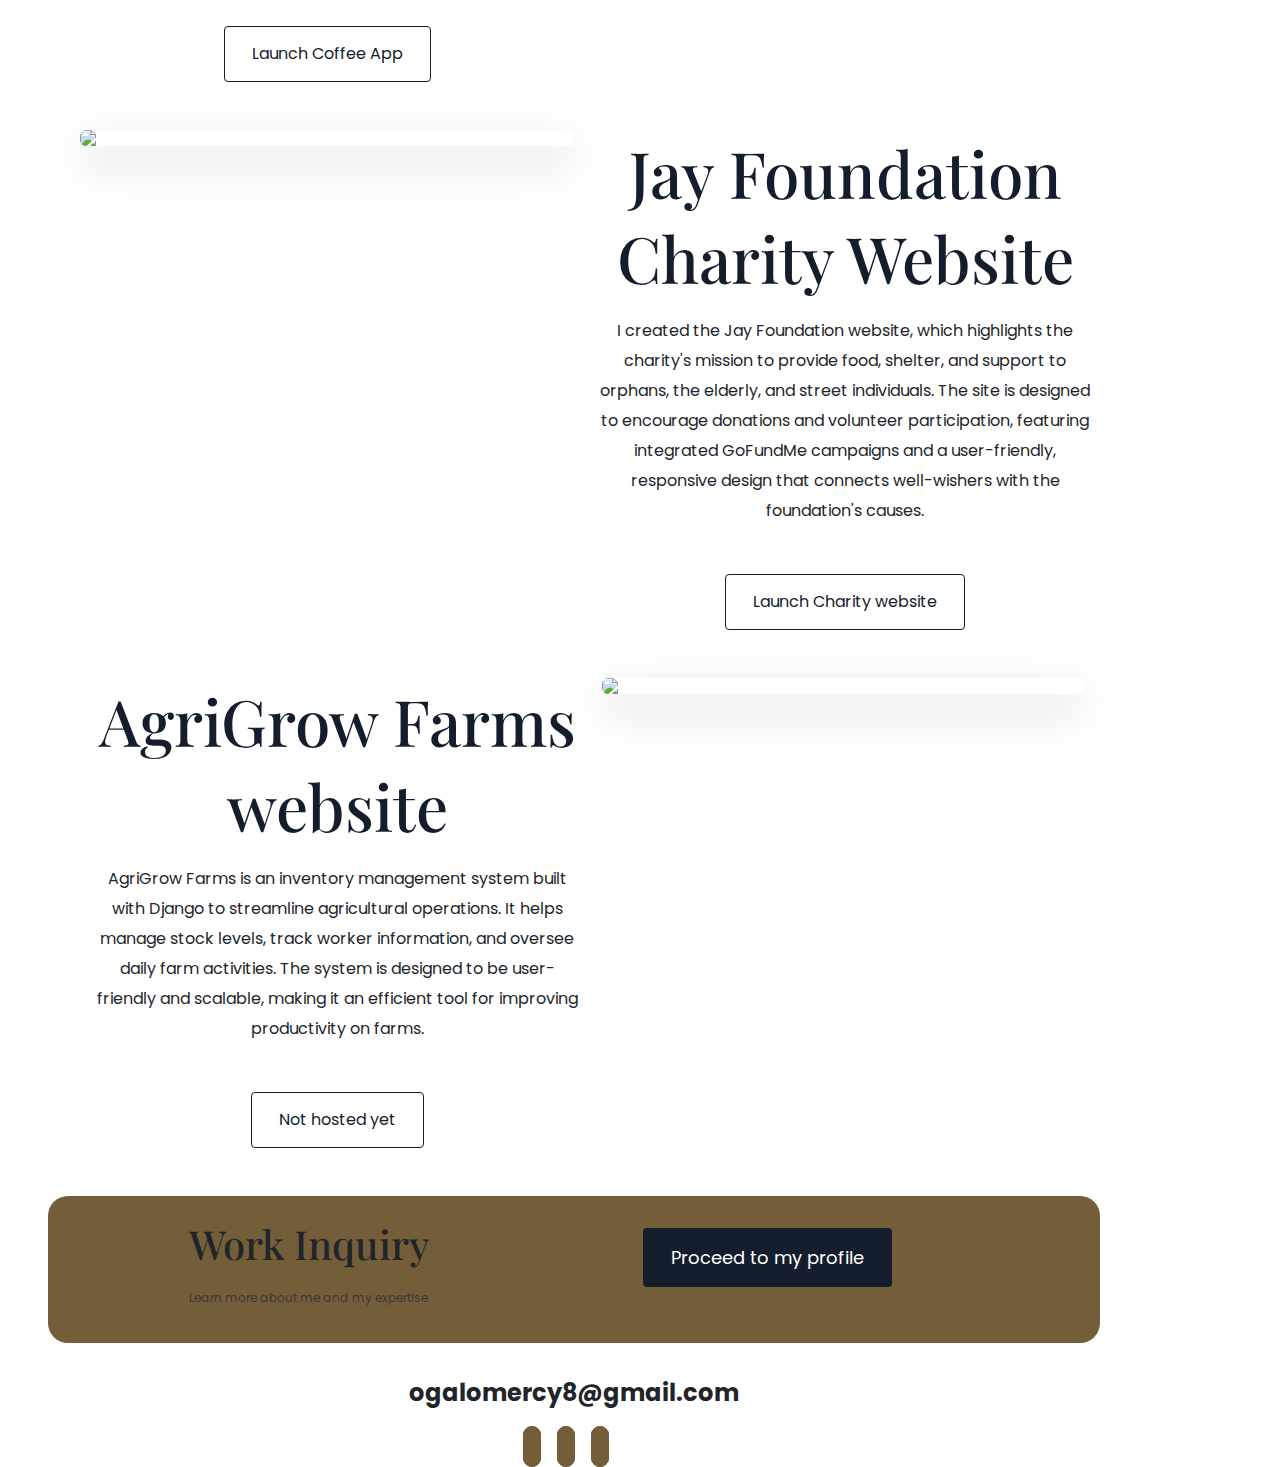
==== commit 0ff7ec24: "updated the name" ====
--- a/index.html
+++ b/index.html
@@ -61,7 +61,7 @@
             Mercy Ogalo  
         </h1>
       <p>
-        Web developer, based in Kenya
+        Django Web developer, based in Kenya
       </p> 
 <div>
     <a href="#my-work"class="btn btn-branding">
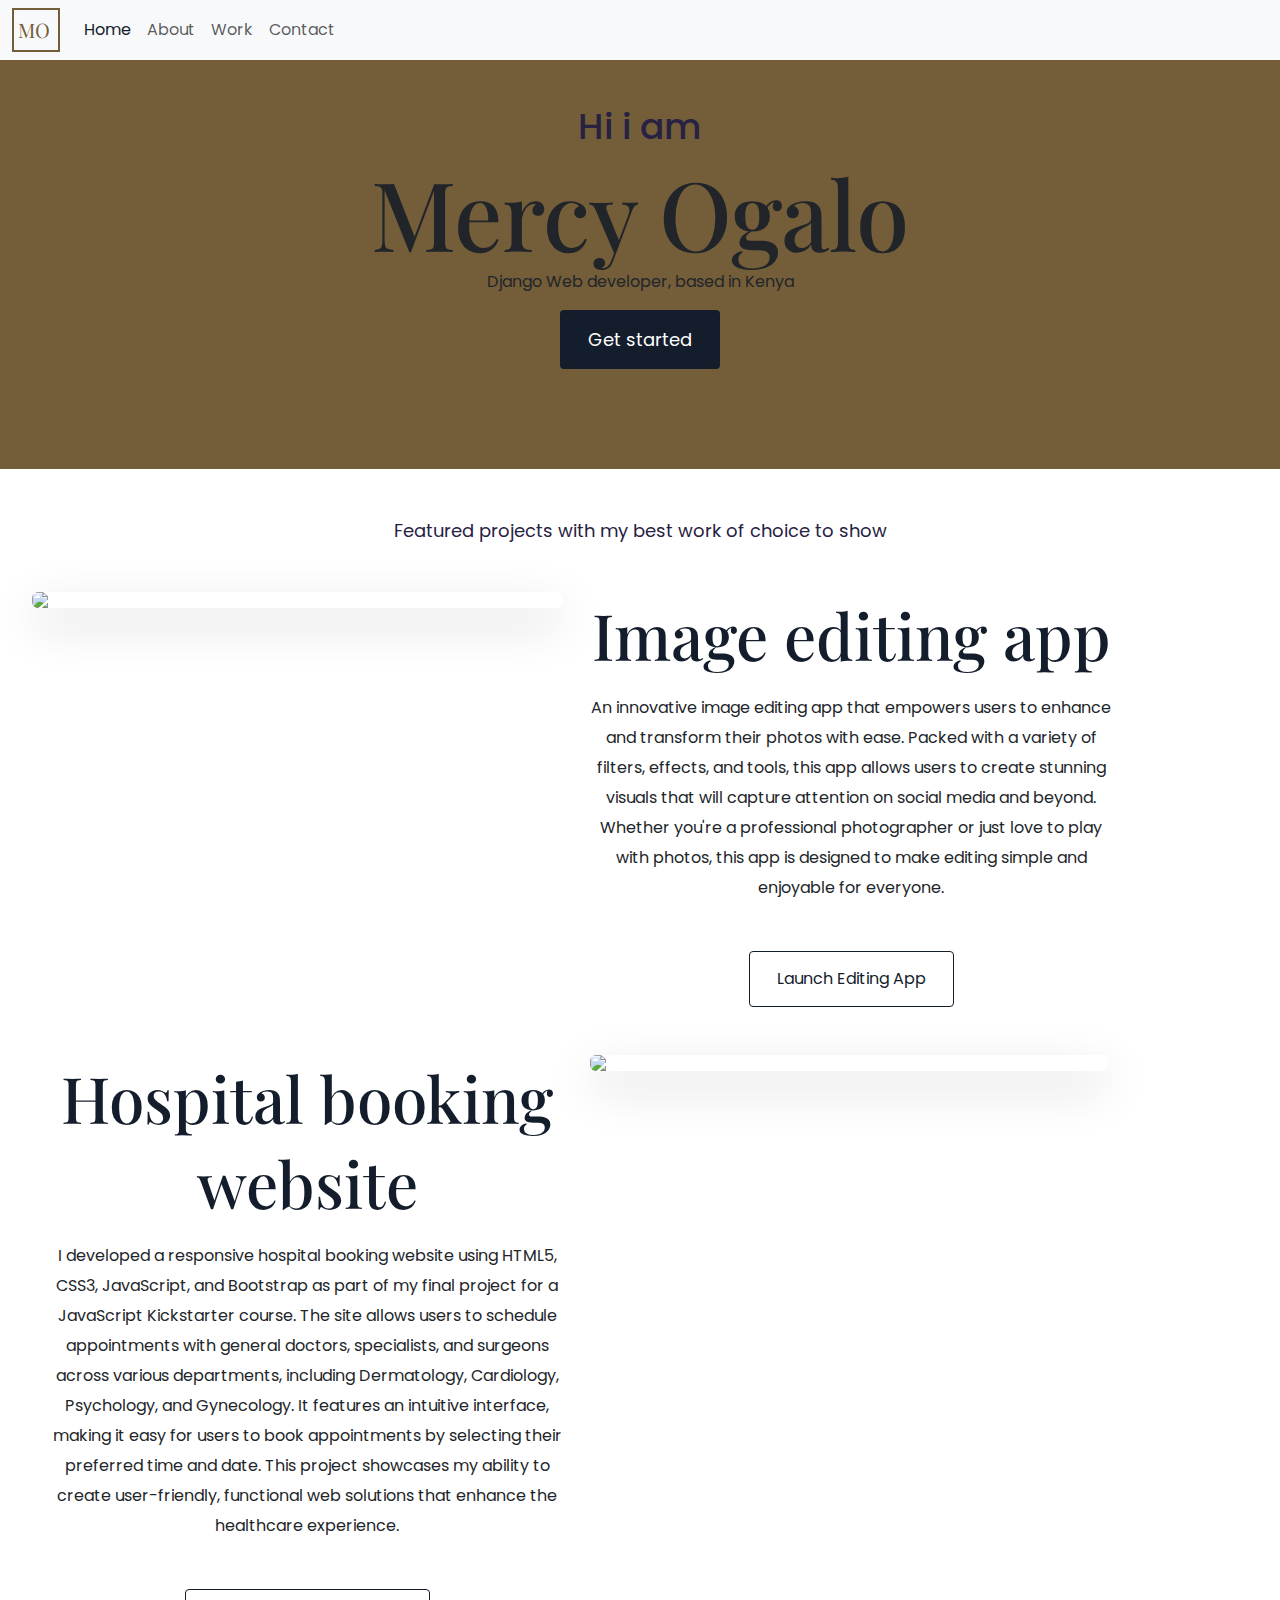
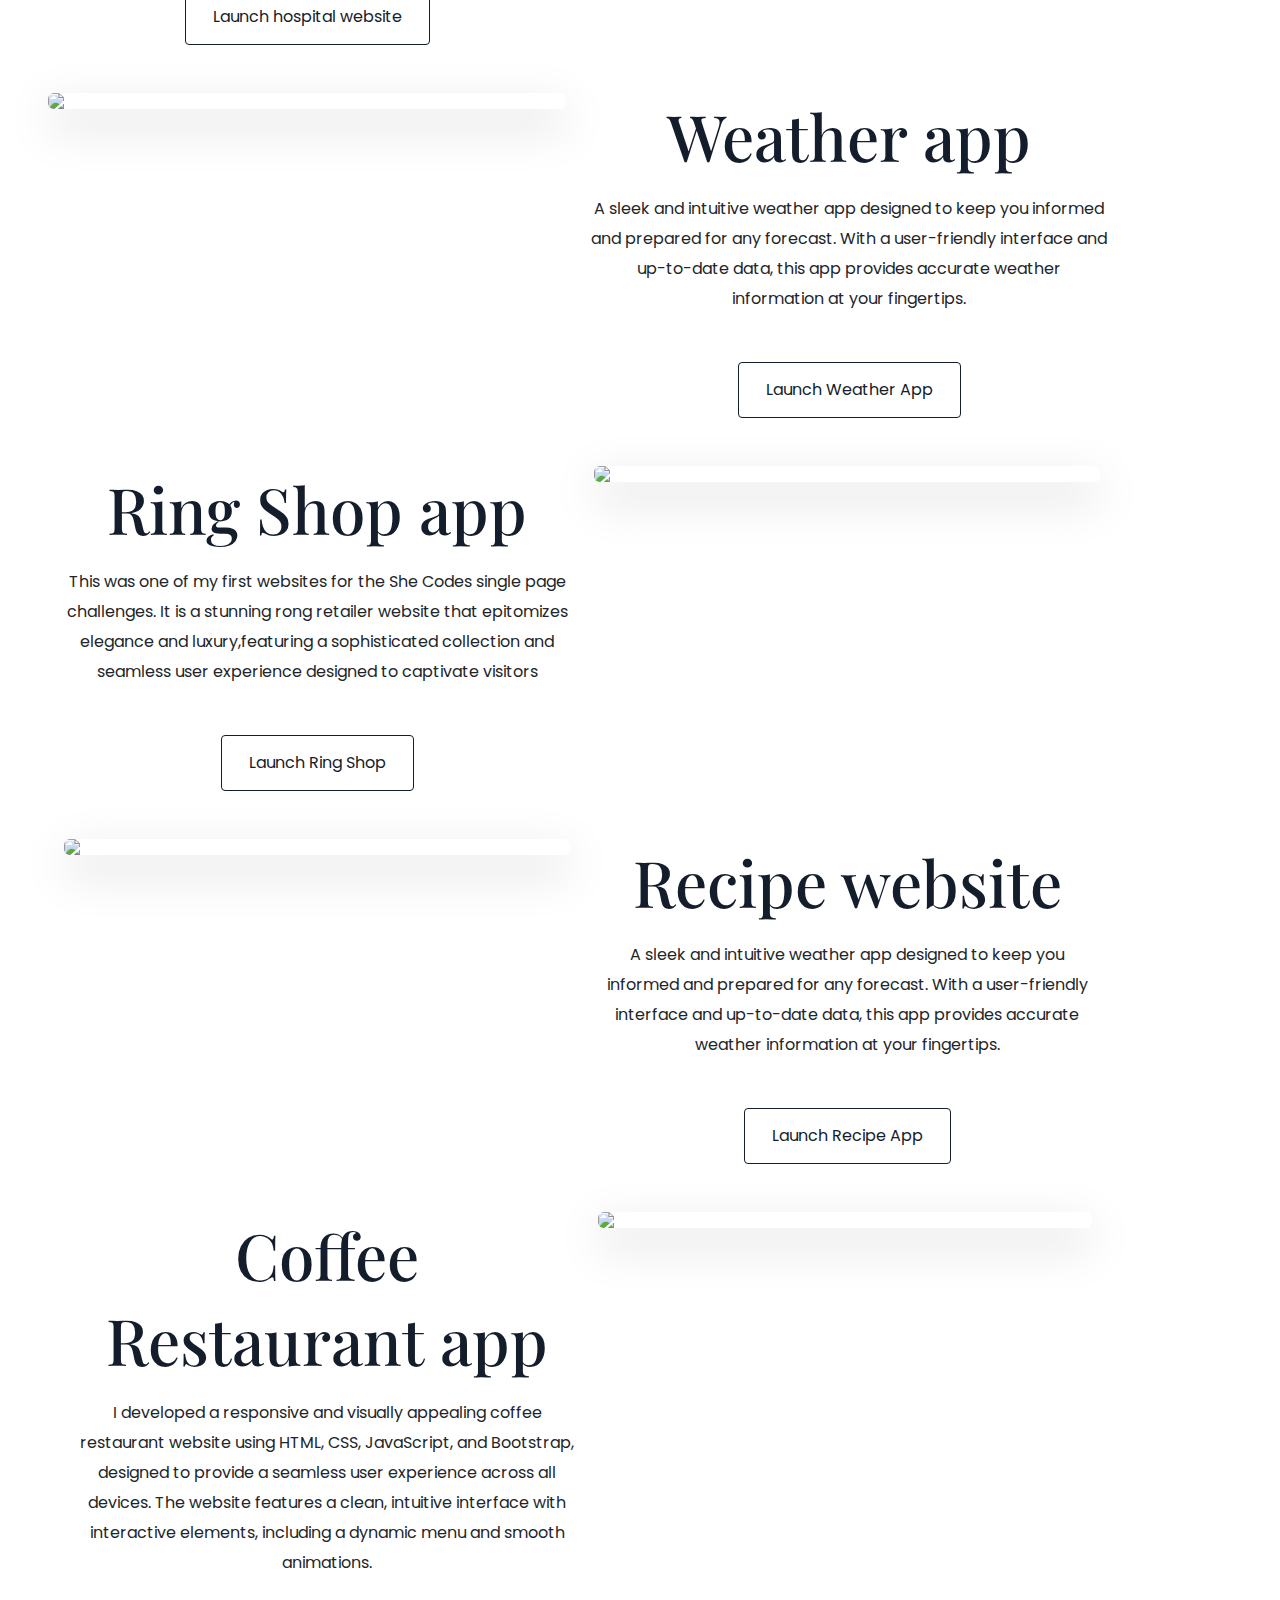
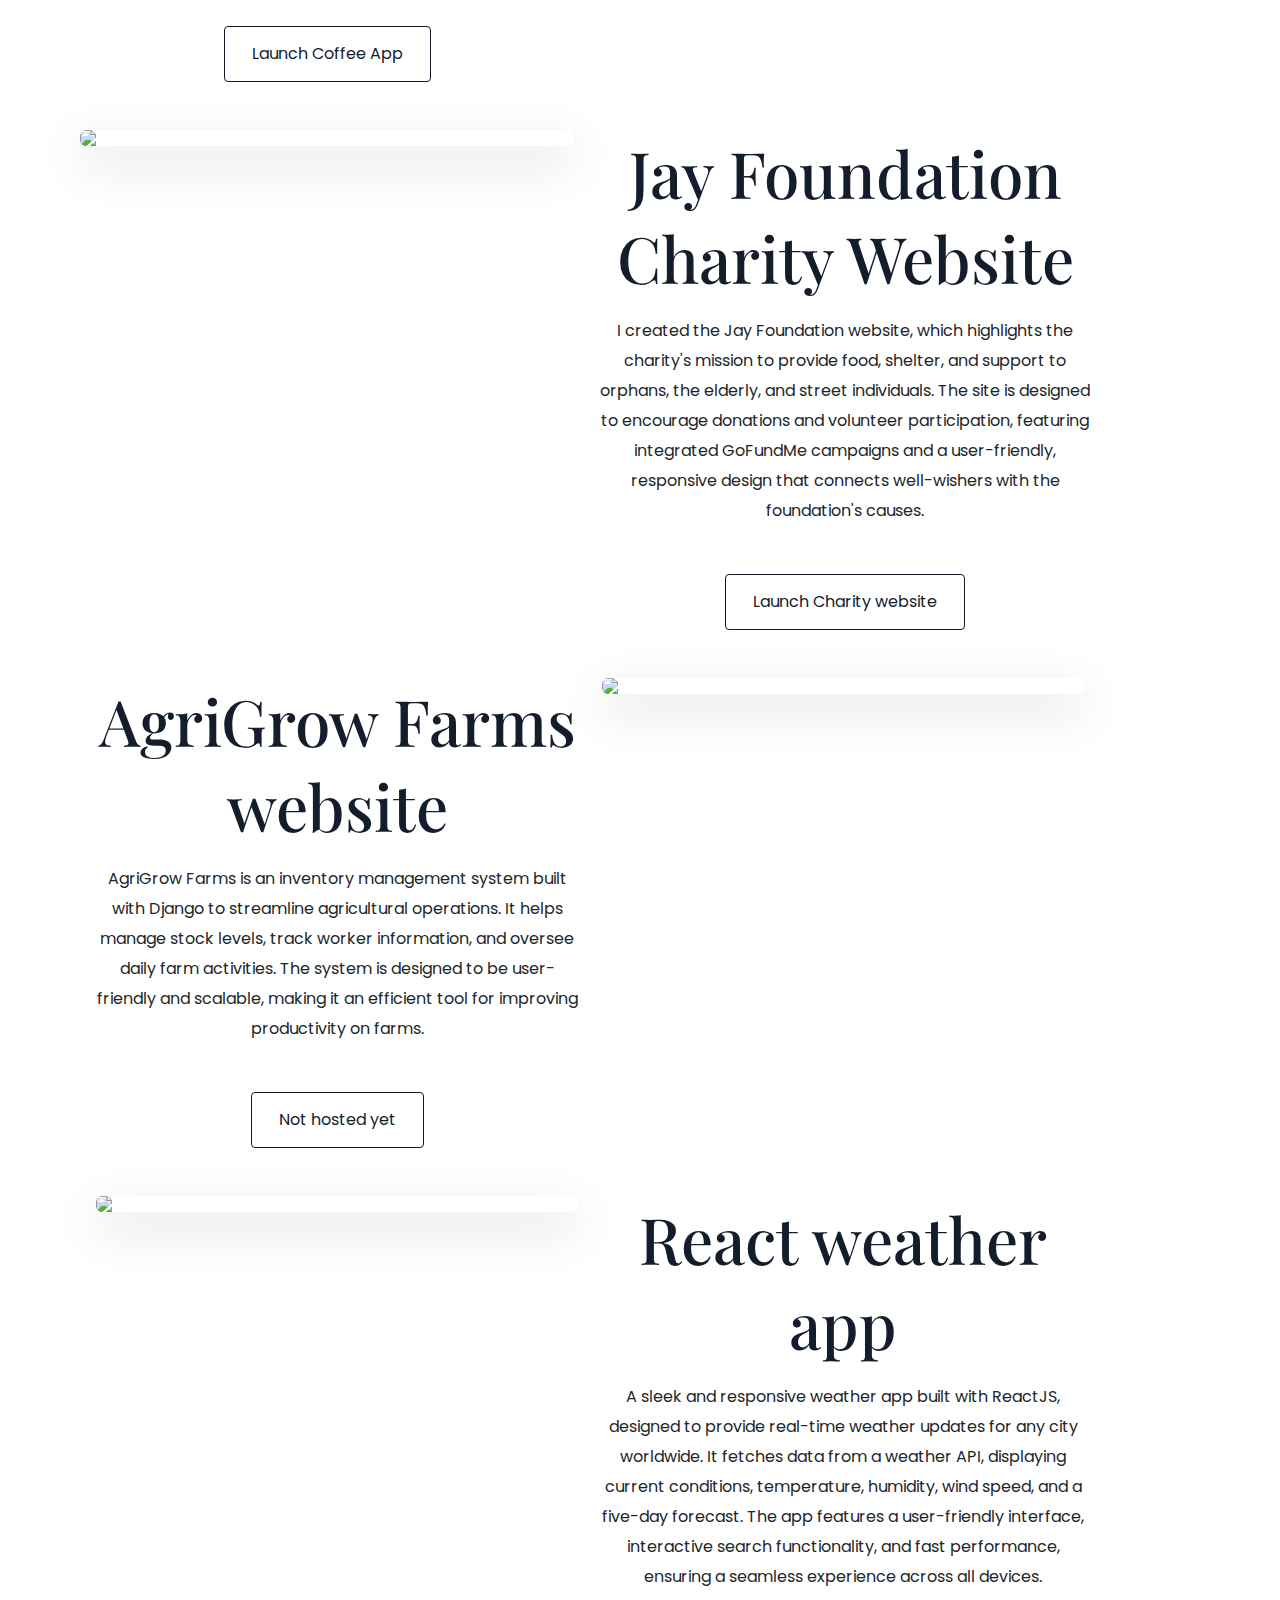
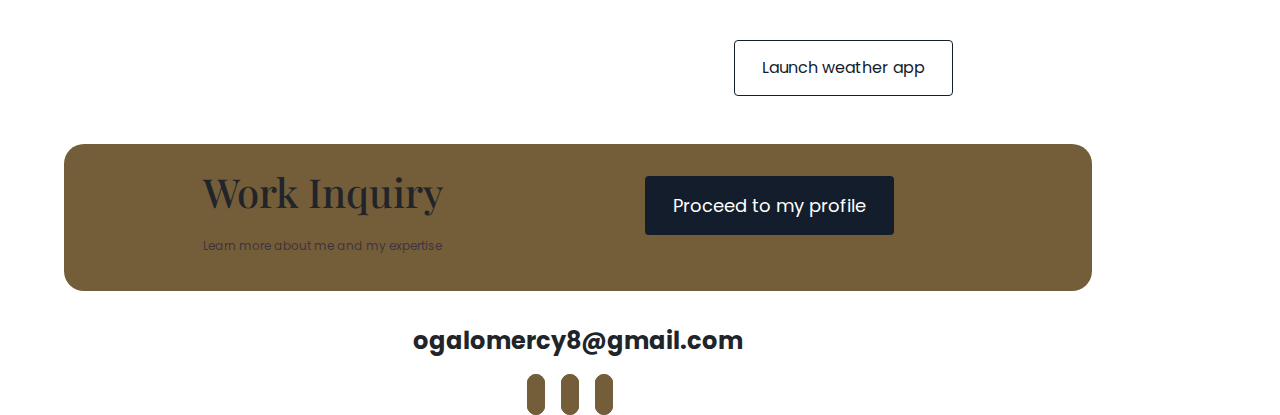
==== commit 22615b85: "updated the index.html file" ====
--- a/index.html
+++ b/index.html
@@ -230,6 +230,23 @@
             
 
 
+              <div class="row ms-1 me-1 mt-5">
+                <div class="col-sm-6 text-center">
+                  <img src="https://s3.amazonaws.com/shecodesio-production/uploads/files/000/159/123/original/Screenshot_2025-03-02_235511.png?1740948945" class="img-fluid rounded d-none d-sm-block shadow-lg" />
+                </div>
+                <div class="col-sm-6 text-center">
+                  <h2 class="mb-3 project-heading">React weather app</h2>
+                  <p class="project-description">
+                    A sleek and responsive weather app built with ReactJS, designed to provide real-time weather updates for any city worldwide. It fetches data from a weather API, displaying current conditions, temperature, humidity, wind speed, and a five-day forecast. The app features a user-friendly interface, interactive search functionality, and fast performance, ensuring a seamless experience across all devices.
+                  </p>
+                  <div class="mt-5">
+                    <a href="https://ogalo-designs-weather.netlify.app/" class="btn  project-work-link">Launch weather app</a>
+                  </div>
+                </div>
+  
+
+
+
 
 
 
